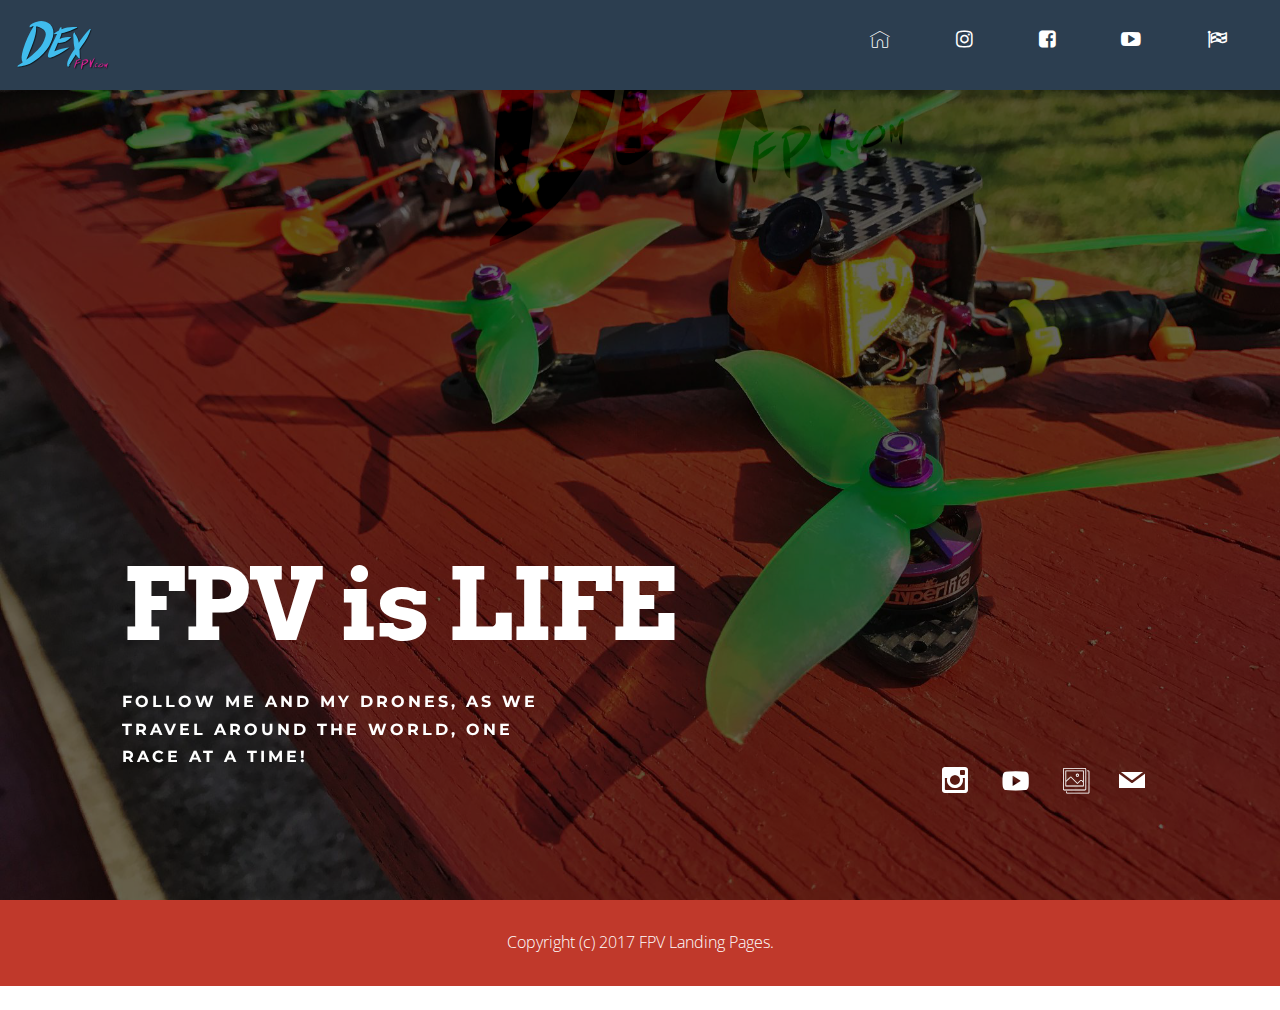
==== index.html @ 7c47630d "insta2" ====
<!DOCTYPE html>
<html>
<head>
  <!-- Site made with Mobirise Website Builder v3.12.1, https://mobirise.com -->
  <meta charset="UTF-8">
  <meta http-equiv="X-UA-Compatible" content="IE=edge">
  <meta name="generator" content="Mobirise v3.12.1, mobirise.com">
  <meta name="viewport" content="width=device-width, initial-scale=1">
  <link rel="shortcut icon" href="assets/images/untitled.svg" type="image/x-icon">
  <meta name="description" content="- - dexFPV AKA Andres Espinoza. Team pilot for CapitolQuads - -

Powered & created by fpvlandingpages.com">
  <title>dexFPV.com</title>
  <link rel="stylesheet" href="https://fonts.googleapis.com/css?family=Arvo:400,400i,700,700i">
  <link rel="stylesheet" href="https://fonts.googleapis.com/css?family=Montserrat:400,700">
  <link rel="stylesheet" href="https://fonts.googleapis.com/css?family=Open+Sans:400,400i,700,700i">
  <link rel="stylesheet" href="assets/et-line-font-plugin/style.css">
  <link rel="stylesheet" href="assets/bootstrap-material-design-font/css/material.css">
  <link rel="stylesheet" href="assets/web/assets/mobirise-icons/mobirise-icons.css">
  <link rel="stylesheet" href="assets/font-awesome/css/font-awesome.min.css">
  <link rel="stylesheet" href="assets/tether/tether.min.css">
  <link rel="stylesheet" href="assets/bootstrap/css/bootstrap.min.css">
  <link rel="stylesheet" href="assets/socicon/css/socicon.min.css">
  <link rel="stylesheet" href="assets/colorm-icons/style.css">
  <link rel="stylesheet" href="assets/animate.css/animate.min.css">
  <link rel="stylesheet" href="assets/dropdown/css/style.css">
  <link rel="stylesheet" href="assets/theme/css/style.css">
  <link rel="stylesheet" href="assets/mobirise/css/mbr-additional.css" type="text/css">
  
  
  <link rel="stylesheet" type="text/css" href="http://www.fpvlandingpages.com/assets/css/libs/fpvLandingPages.css">
</head>
<body>
<section class="menu1" id="menu-2">

    <nav class="navbar navbar-dropdown navbar-fixed-top">
        <div class="container-fluid">

            <div class="mbr-table">
                <div class="mbr-table-cell">

                    <div class="navbar-brand">
                        <a href="index.html" class="navbar-logo"><img src="assets/images/untitled.svg" alt="dexFPV" title="DEX FPV"></a>
                        
                    </div>

                </div>
                <div class="mbr-table-cell">

                    <button class="navbar-toggler pull-xs-right hidden-md-up" type="button" data-toggle="collapse" data-target="#exCollapsingNavbar">
                        <span class="hamburger-icon"></span>
                    </button>

                    <ul class="nav-dropdown collapse pull-xs-right nav navbar-nav navbar-toggleable-sm" id="exCollapsingNavbar"><li class="nav-item dropdown open"><a class="nav-link link" href="index.html"><span class="mbri-home mbr-iconfont mbr-iconfont-btn"></span></a></li><li class="nav-item"><a class="nav-link link" href="Instagram.html"><span class="fa fa-instagram mbr-iconfont mbr-iconfont-btn"></span></a></li><li class="nav-item"><a class="nav-link link" href="https://facebook.com/andrespinosa" target="_blank"><span class="fa fa-facebook-square mbr-iconfont mbr-iconfont-btn"></span></a></li><li class="nav-item"><a class="nav-link link" href="Youtube.html"><span class="fa fa-youtube-play mbr-iconfont mbr-iconfont-btn"></span></a></li><li class="nav-item"><a class="nav-link link" href="http://www.multigp.com/user/view/DexFPV" target="_blank"><span class="fa fa-flag-checkered mbr-iconfont mbr-iconfont-btn"></span></a></li></ul>
                    <button hidden="" class="navbar-toggler navbar-close" type="button" data-toggle="collapse" data-target="#exCollapsingNavbar">
                        <span class="close-icon"></span>
                    </button>

                </div>
            </div>

        </div>
    </nav>

</section>

<div id="header2-0" custom-code="true" class="mbr-after-navbar"><section class="mbr-section mbr-section-hero mbr-section-full header2 mbr-parallax-background mbr-section-with-arrow" style="background-image: url(assets/images/background.jpg);">

    <div class="mbr-overlay" style="opacity: 0.6; background-color: rgb(0, 0, 0);"></div>

    <div class="mbr-table-cell mbr-table-cell-vertical-bottom">

        <div class="container-fluid">
            <div class="row">
                <div class="col-xs-12 col-lg-10 col-lg-offset-1 text-xs-left">

                    <h1 class="mbr-section-title display-1 mbr-editable-content">FPV is LIFE</h1>

                    <div class="container-fluid padding-bottom-100">
                        <div class="row position-relative">
                            <div class="col-xs-12 col-md-5 padding-left-0 padding-right-0">   

                                <p class="mbr-section-subtitle display-3 margin-bottom-0 margin-top-0 mbr-editable-content">Follow me and my drones, as we travel around the world, one race at a time!</p>

                            </div>

                            <div class="col-xs-12 col-md-5 col-md-offset-2 text-xs-center text-md-right padding-left-0 padding-right-0 buttons-wrap">

        
                                <div class="mbr-section-btn" style="text-align: right;"><a class="btn btn-icon mbr-editable-button" href="Instagram.html"><span class="socicon socicon-instagram mbr-iconfont mbr-iconfont-btn" style="color: rgb(255, 255, 255);"></span></a>  <a class="btn btn-icon mbr-editable-button" href="Youtube.html"><span class="fa fa-youtube-play mbr-iconfont mbr-iconfont-btn" style="color: rgb(255, 255, 255);"></span></a> <a class="btn btn-icon mbr-editable-button" href="picture.html"><span class="etl-icon icon-pictures mbr-iconfont mbr-iconfont-btn" style="color: rgb(255, 255, 255);"></span></a><a class="btn btn-icon mbr-editable-button" href="mailto:andres@dexfpv.com"><span class="socicon socicon-mail mbr-iconfont mbr-iconfont-btn" style="color: rgb(255, 255, 255);"></span></a></div>

                            </div>
                        </div>
                    </div>

                </div>
            </div>
        </div>
    </div>
</section></div>

<footer class="mbr-small-footer mbr-section mbr-section-nopadding" id="footer2-8" style="background-color: rgb(192, 57, 43); padding-top: 1.75rem; padding-bottom: 1.75rem;">
    
    <div class="container">
        <p class="text-xs-center lead">Copyright (c) 2017 FPV Landing Pages.</p>
    </div>
</footer>


  <script src="assets/web/assets/jquery/jquery.min.js"></script>
  <script src="assets/tether/tether.min.js"></script>
  <script src="assets/bootstrap/js/bootstrap.min.js"></script>
  <script src="assets/smooth-scroll/SmoothScroll.js"></script>
  <script src="assets/viewportChecker/jquery.viewportchecker.js"></script>
  <script src="assets/dropdown/js/script.min.js"></script>
  <script src="assets/touchSwipe/jquery.touchSwipe.min.js"></script>
  <script src="assets/jarallax/jarallax.js"></script>
  <script src="assets/theme/js/script.js"></script>
  
  	<a href="http://fpvlandingpages.com" class="logo" target="_blank">
	 <img class="logo" src="http://www.fpvlandingpages.com/assets/images/logo-white.svg" alt=""> 
	</a>
  <input name="animation" type="hidden">
  </body>
</html>
---- assets/et-line-font-plugin/style.css ----
@font-face {
	font-family: 'et-line';
	src:url('fonts/et-line.eot');
	src:url('fonts/et-line.eot?#iefix') format('embedded-opentype'),
		url('fonts/et-line.woff') format('woff'),
		url('fonts/et-line.ttf') format('truetype'),
		url('fonts/et-line.svg#et-line') format('svg');
	font-weight: normal;
	font-style: normal;
}

/* Use the following CSS code if you want to use data attributes for inserting your icons */
.etl-icon, [data-icon]:before {
	font-family: 'et-line';
	content: attr(data-icon);
	speak: none;
	font-weight: normal;
	font-variant: normal;
	text-transform: none;
	line-height: 1;
	-webkit-font-smoothing: antialiased;
	-moz-osx-font-smoothing: grayscale;
	display:inline-block;
}

/* Use the following CSS code if you want to have a class per icon */
/*
Instead of a list of all class selectors,
you can use the generic selector below, but it's slower:
[class*="icon-"] {
*/
.icon-mobile, .icon-laptop, .icon-desktop, .icon-tablet, .icon-phone, .icon-document, .icon-documents, .icon-search, .icon-clipboard, .icon-newspaper, .icon-notebook, .icon-book-open, .icon-browser, .icon-calendar, .icon-presentation, .icon-picture, .icon-pictures, .icon-video, .icon-camera, .icon-printer, .icon-toolbox, .icon-briefcase, .icon-wallet, .icon-gift, .icon-bargraph, .icon-grid, .icon-expand, .icon-focus, .icon-edit, .icon-adjustments, .icon-ribbon, .icon-hourglass, .icon-lock, .icon-megaphone, .icon-shield, .icon-trophy, .icon-flag, .icon-map, .icon-puzzle, .icon-basket, .icon-envelope, .icon-streetsign, .icon-telescope, .icon-gears, .icon-key, .icon-paperclip, .icon-attachment, .icon-pricetags, .icon-lightbulb, .icon-layers, .icon-pencil, .icon-tools, .icon-tools-2, .icon-scissors, .icon-paintbrush, .icon-magnifying-glass, .icon-circle-compass, .icon-linegraph, .icon-mic, .icon-strategy, .icon-beaker, .icon-caution, .icon-recycle, .icon-anchor, .icon-profile-male, .icon-profile-female, .icon-bike, .icon-wine, .icon-hotairballoon, .icon-globe, .icon-genius, .icon-map-pin, .icon-dial, .icon-chat, .icon-heart, .icon-cloud, .icon-upload, .icon-download, .icon-target, .icon-hazardous, .icon-piechart, .icon-speedometer, .icon-global, .icon-compass, .icon-lifesaver, .icon-clock, .icon-aperture, .icon-quote, .icon-scope, .icon-alarmclock, .icon-refresh, .icon-happy, .icon-sad, .icon-facebook, .icon-twitter, .icon-googleplus, .icon-rss, .icon-tumblr, .icon-linkedin, .icon-dribbble {
	font-family: 'et-line';
	speak: none;
	font-style: normal;
	font-weight: normal;
	font-variant: normal;
	text-transform: none;
	line-height: 1;
	-webkit-font-smoothing: antialiased;
	-moz-osx-font-smoothing: grayscale;
	display:inline-block;
}
.icon-mobile:before {
	content: "\e000";
}
.icon-laptop:before {
	content: "\e001";
}
.icon-desktop:before {
	content: "\e002";
}
.icon-tablet:before {
	content: "\e003";
}
.icon-phone:before {
	content: "\e004";
}
.icon-document:before {
	content: "\e005";
}
.icon-documents:before {
	content: "\e006";
}
.icon-search:before {
	content: "\e007";
}
.icon-clipboard:before {
	content: "\e008";
}
.icon-newspaper:before {
	content: "\e009";
}
.icon-notebook:before {
	content: "\e00a";
}
.icon-book-open:before {
	content: "\e00b";
}
.icon-browser:before {
	content: "\e00c";
}
.icon-calendar:before {
	content: "\e00d";
}
.icon-presentation:before {
	content: "\e00e";
}
.icon-picture:before {
	content: "\e00f";
}
.icon-pictures:before {
	content: "\e010";
}
.icon-video:before {
	content: "\e011";
}
.icon-camera:before {
	content: "\e012";
}
.icon-printer:before {
	content: "\e013";
}
.icon-toolbox:before {
	content: "\e014";
}
.icon-briefcase:before {
	content: "\e015";
}
.icon-wallet:before {
	content: "\e016";
}
.icon-gift:before {
	content: "\e017";
}
.icon-bargraph:before {
	content: "\e018";
}
.icon-grid:before {
	content: "\e019";
}
.icon-expand:before {
	content: "\e01a";
}
.icon-focus:before {
	content: "\e01b";
}
.icon-edit:before {
	content: "\e01c";
}
.icon-adjustments:before {
	content: "\e01d";
}
.icon-ribbon:before {
	content: "\e01e";
}
.icon-hourglass:before {
	content: "\e01f";
}
.icon-lock:before {
	content: "\e020";
}
.icon-megaphone:before {
	content: "\e021";
}
.icon-shield:before {
	content: "\e022";
}
.icon-trophy:before {
	content: "\e023";
}
.icon-flag:before {
	content: "\e024";
}
.icon-map:before {
	content: "\e025";
}
.icon-puzzle:before {
	content: "\e026";
}
.icon-basket:before {
	content: "\e027";
}
.icon-envelope:before {
	content: "\e028";
}
.icon-streetsign:before {
	content: "\e029";
}
.icon-telescope:before {
	content: "\e02a";
}
.icon-gears:before {
	content: "\e02b";
}
.icon-key:before {
	content: "\e02c";
}
.icon-paperclip:before {
	content: "\e02d";
}
.icon-attachment:before {
	content: "\e02e";
}
.icon-pricetags:before {
	content: "\e02f";
}
.icon-lightbulb:before {
	content: "\e030";
}
.icon-layers:before {
	content: "\e031";
}
.icon-pencil:before {
	content: "\e032";
}
.icon-tools:before {
	content: "\e033";
}
.icon-tools-2:before {
	content: "\e034";
}
.icon-scissors:before {
	content: "\e035";
}
.icon-paintbrush:before {
	content: "\e036";
}
.icon-magnifying-glass:before {
	content: "\e037";
}
.icon-circle-compass:before {
	content: "\e038";
}
.icon-linegraph:before {
	content: "\e039";
}
.icon-mic:before {
	content: "\e03a";
}
.icon-strategy:before {
	content: "\e03b";
}
.icon-beaker:before {
	content: "\e03c";
}
.icon-caution:before {
	content: "\e03d";
}
.icon-recycle:before {
	content: "\e03e";
}
.icon-anchor:before {
	content: "\e03f";
}
.icon-profile-male:before {
	content: "\e040";
}
.icon-profile-female:before {
	content: "\e041";
}
.icon-bike:before {
	content: "\e042";
}
.icon-wine:before {
	content: "\e043";
}
.icon-hotairballoon:before {
	content: "\e044";
}
.icon-globe:before {
	content: "\e045";
}
.icon-genius:before {
	content: "\e046";
}
.icon-map-pin:before {
	content: "\e047";
}
.icon-dial:before {
	content: "\e048";
}
.icon-chat:before {
	content: "\e049";
}
.icon-heart:before {
	content: "\e04a";
}
.icon-cloud:before {
	content: "\e04b";
}
.icon-upload:before {
	content: "\e04c";
}
.icon-download:before {
	content: "\e04d";
}
.icon-target:before {
	content: "\e04e";
}
.icon-hazardous:before {
	content: "\e04f";
}
.icon-piechart:before {
	content: "\e050";
}
.icon-speedometer:before {
	content: "\e051";
}
.icon-global:before {
	content: "\e052";
}
.icon-compass:before {
	content: "\e053";
}
.icon-lifesaver:before {
	content: "\e054";
}
.icon-clock:before {
	content: "\e055";
}
.icon-aperture:before {
	content: "\e056";
}
.icon-quote:before {
	content: "\e057";
}
.icon-scope:before {
	content: "\e058";
}
.icon-alarmclock:before {
	content: "\e059";
}
.icon-refresh:before {
	content: "\e05a";
}
.icon-happy:before {
	content: "\e05b";
}
.icon-sad:before {
	content: "\e05c";
}
.icon-facebook:before {
	content: "\e05d";
}
.icon-twitter:before {
	content: "\e05e";
}
.icon-googleplus:before {
	content: "\e05f";
}
.icon-rss:before {
	content: "\e060";
}
.icon-tumblr:before {
	content: "\e061";
}
.icon-linkedin:before {
	content: "\e062";
}
.icon-dribbble:before {
	content: "\e063";
}
---- assets/bootstrap-material-design-font/css/material.css ----
@font-face {
  font-family: 'Material-Design-Icons';
  src: url('../fonts/Material-Design-Icons.eot?3ocs8m');
  src: url('../fonts/Material-Design-Icons.eot?#iefix3ocs8m') format('embedded-opentype'), url('../fonts/Material-Design-Icons.woff?3ocs8m') format('woff'), url('../fonts/Material-Design-Icons.ttf?3ocs8m') format('truetype'), url('../fonts/Material-Design-Icons.svg?3ocs8m#Material-Design-Icons') format('svg');
  font-weight: normal;
  font-style: normal;
}
[class^="mdi-"],
[class*="mdi-"] {
  speak: none;
  display: inline-block;
  font-style: normal;
  font-variant:normal;
  font-weight:normal;
  /*font-size:24px;*/
  line-height:1;
  font-family:'Material-Design-Icons' !important;
  text-rendering: auto;
  
  -webkit-font-smoothing: antialiased;
  -moz-osx-font-smoothing: grayscale;
  -webkit-transform: translate(0, 0);
      -ms-transform: translate(0, 0);
          transform: translate(0, 0);
}
[class^="mdi-"]:before,
[class*="mdi-"]:before {
  display: inline-block;
  speak: none;
  text-decoration: inherit;
}
[class^="mdi-"].pull-left,
[class*="mdi-"].pull-left {
  margin-right: .3em;
}
[class^="mdi-"].pull-right,
[class*="mdi-"].pull-right {
  margin-left: .3em;
}
[class^="mdi-"].mdi-lg:before,
[class*="mdi-"].mdi-lg:before,
[class^="mdi-"].mdi-lg:after,
[class*="mdi-"].mdi-lg:after {
  font-size: 1.33333333em;
  line-height: 0.75em;
  vertical-align: -15%;
}
[class^="mdi-"].mdi-2x:before,
[class*="mdi-"].mdi-2x:before,
[class^="mdi-"].mdi-2x:after,
[class*="mdi-"].mdi-2x:after {
  font-size: 2em;
}
[class^="mdi-"].mdi-3x:before,
[class*="mdi-"].mdi-3x:before,
[class^="mdi-"].mdi-3x:after,
[class*="mdi-"].mdi-3x:after {
  font-size: 3em;
}
[class^="mdi-"].mdi-4x:before,
[class*="mdi-"].mdi-4x:before,
[class^="mdi-"].mdi-4x:after,
[class*="mdi-"].mdi-4x:after {
  font-size: 4em;
}
[class^="mdi-"].mdi-5x:before,
[class*="mdi-"].mdi-5x:before,
[class^="mdi-"].mdi-5x:after,
[class*="mdi-"].mdi-5x:after {
  font-size: 5em;
}
[class^="mdi-device-signal-cellular-"]:after,
[class^="mdi-device-battery-"]:after,
[class^="mdi-device-battery-charging-"]:after,
[class^="mdi-device-signal-cellular-connected-no-internet-"]:after,
[class^="mdi-device-signal-wifi-"]:after,
[class^="mdi-device-signal-wifi-statusbar-not-connected"]:after,
.mdi-device-network-wifi:after {
  opacity: .3;
  position: absolute;
  left: 0;
  top: 0;
  z-index: 1;
  display: inline-block;
  speak: none;
  text-decoration: inherit;
}
[class^="mdi-device-signal-cellular-"]:after {
  content: "\e758";
}
[class^="mdi-device-battery-"]:after {
  content: "\e735";
}
[class^="mdi-device-battery-charging-"]:after {
  content: "\e733";
}
[class^="mdi-device-signal-cellular-connected-no-internet-"]:after {
  content: "\e75d";
}
[class^="mdi-device-signal-wifi-"]:after,
.mdi-device-network-wifi:after {
  content: "\e765";
}
[class^="mdi-device-signal-wifi-statusbasr-not-connected"]:after {
  content: "\e8f7";
}
.mdi-device-signal-cellular-off:after,
.mdi-device-signal-cellular-null:after,
.mdi-device-signal-cellular-no-sim:after,
.mdi-device-signal-wifi-off:after,
.mdi-device-signal-wifi-4-bar:after,
.mdi-device-signal-cellular-4-bar:after,
.mdi-device-battery-alert:after,
.mdi-device-signal-cellular-connected-no-internet-4-bar:after,
.mdi-device-battery-std:after,
.mdi-device-battery-full .mdi-device-battery-unknown:after {
  content: "";
}
.mdi-fw {
  width: 1.28571429em;
  text-align: center;
}
.mdi-ul {
  padding-left: 0;
  margin-left: 2.14285714em;
  list-style-type: none;
}
.mdi-ul > li {
  position: relative;
}
.mdi-li {
  position: absolute;
  left: -2.14285714em;
  width: 2.14285714em;
  top: 0.14285714em;
  text-align: center;
}
.mdi-li.mdi-lg {
  left: -1.85714286em;
}
.mdi-border {
  padding: .2em .25em .15em;
  border: solid 0.08em #eeeeee;
  border-radius: .1em;
}
.mdi-spin {
  -webkit-animation: mdi-spin 2s infinite linear;
  animation: mdi-spin 2s infinite linear;
  -webkit-transform-origin: 50% 50%;
  -ms-transform-origin: 50% 50%;
      transform-origin: 50% 50%;
}
.mdi-pulse {
  -webkit-animation: mdi-spin 1s steps(8) infinite;
  animation: mdi-spin 1s steps(8) infinite;
  -webkit-transform-origin: 50% 50%;
  -ms-transform-origin: 50% 50%;
      transform-origin: 50% 50%;
}
@-webkit-keyframes mdi-spin {
  0% {
    -webkit-transform: rotate(0deg);
    transform: rotate(0deg);
  }
  100% {
    -webkit-transform: rotate(359deg);
    transform: rotate(359deg);
  }
}
@keyframes mdi-spin {
  0% {
    -webkit-transform: rotate(0deg);
    transform: rotate(0deg);
  }
  100% {
    -webkit-transform: rotate(359deg);
    transform: rotate(359deg);
  }
}
.mdi-rotate-90 {
  filter: progid:DXImageTransform.Microsoft.BasicImage(rotation=1);
  -webkit-transform: rotate(90deg);
  -ms-transform: rotate(90deg);
  transform: rotate(90deg);
}
.mdi-rotate-180 {
  filter: progid:DXImageTransform.Microsoft.BasicImage(rotation=2);
  -webkit-transform: rotate(180deg);
  -ms-transform: rotate(180deg);
  transform: rotate(180deg);
}
.mdi-rotate-270 {
  filter: progid:DXImageTransform.Microsoft.BasicImage(rotation=3);
  -webkit-transform: rotate(270deg);
  -ms-transform: rotate(270deg);
  transform: rotate(270deg);
}
.mdi-flip-horizontal {
  filter: progid:DXImageTransform.Microsoft.BasicImage(rotation=0, mirror=1);
  -webkit-transform: scale(-1, 1);
  -ms-transform: scale(-1, 1);
  transform: scale(-1, 1);
}
.mdi-flip-vertical {
  filter: progid:DXImageTransform.Microsoft.BasicImage(rotation=2, mirror=1);
  -webkit-transform: scale(1, -1);
  -ms-transform: scale(1, -1);
  transform: scale(1, -1);
}
:root .mdi-rotate-90,
:root .mdi-rotate-180,
:root .mdi-rotate-270,
:root .mdi-flip-horizontal,
:root .mdi-flip-vertical {
  -webkit-filter: none;
          filter: none;
}
.mdi-stack {
  position: relative;
  display: inline-block;
  width: 2em;
  height: 2em;
  line-height: 2em;
  vertical-align: middle;
}
.mdi-stack-1x,
.mdi-stack-2x {
  position: absolute;
  left: 0;
  width: 100%;
  text-align: center;
}
.mdi-stack-1x {
  line-height: inherit;
}
.mdi-stack-2x {
  font-size: 2em;
}
.mdi-inverse {
  color: #ffffff;
}
/* Start Icons */
.mdi-action-3d-rotation:before {
  content: "\e600";
}
.mdi-action-accessibility:before {
  content: "\e601";
}
.mdi-action-account-balance-wallet:before {
  content: "\e602";
}
.mdi-action-account-balance:before {
  content: "\e603";
}
.mdi-action-account-box:before {
  content: "\e604";
}
.mdi-action-account-child:before {
  content: "\e605";
}
.mdi-action-account-circle:before {
  content: "\e606";
}
.mdi-action-add-shopping-cart:before {
  content: "\e607";
}
.mdi-action-alarm-add:before {
  content: "\e608";
}
.mdi-action-alarm-off:before {
  content: "\e609";
}
.mdi-action-alarm-on:before {
  content: "\e60a";
}
.mdi-action-alarm:before {
  content: "\e60b";
}
.mdi-action-android:before {
  content: "\e60c";
}
.mdi-action-announcement:before {
  content: "\e60d";
}
.mdi-action-aspect-ratio:before {
  content: "\e60e";
}
.mdi-action-assessment:before {
  content: "\e60f";
}
.mdi-action-assignment-ind:before {
  content: "\e610";
}
.mdi-action-assignment-late:before {
  content: "\e611";
}
.mdi-action-assignment-return:before {
  content: "\e612";
}
.mdi-action-assignment-returned:before {
  content: "\e613";
}
.mdi-action-assignment-turned-in:before {
  content: "\e614";
}
.mdi-action-assignment:before {
  content: "\e615";
}
.mdi-action-autorenew:before {
  content: "\e616";
}
.mdi-action-backup:before {
  content: "\e617";
}
.mdi-action-book:before {
  content: "\e618";
}
.mdi-action-bookmark-outline:before {
  content: "\e619";
}
.mdi-action-bookmark:before {
  content: "\e61a";
}
.mdi-action-bug-report:before {
  content: "\e61b";
}
.mdi-action-cached:before {
  content: "\e61c";
}
.mdi-action-check-circle:before {
  content: "\e61d";
}
.mdi-action-class:before {
  content: "\e61e";
}
.mdi-action-credit-card:before {
  content: "\e61f";
}
.mdi-action-dashboard:before {
  content: "\e620";
}
.mdi-action-delete:before {
  content: "\e621";
}
.mdi-action-description:before {
  content: "\e622";
}
.mdi-action-dns:before {
  content: "\e623";
}
.mdi-action-done-all:before {
  content: "\e624";
}
.mdi-action-done:before {
  content: "\e625";
}
.mdi-action-event:before {
  content: "\e626";
}
.mdi-action-exit-to-app:before {
  content: "\e627";
}
.mdi-action-explore:before {
  content: "\e628";
}
.mdi-action-extension:before {
  content: "\e629";
}
.mdi-action-face-unlock:before {
  content: "\e62a";
}
.mdi-action-favorite-outline:before {
  content: "\e62b";
}
.mdi-action-favorite:before {
  content: "\e62c";
}
.mdi-action-find-in-page:before {
  content: "\e62d";
}
.mdi-action-find-replace:before {
  content: "\e62e";
}
.mdi-action-flip-to-back:before {
  content: "\e62f";
}
.mdi-action-flip-to-front:before {
  content: "\e630";
}
.mdi-action-get-app:before {
  content: "\e631";
}
.mdi-action-grade:before {
  content: "\e632";
}
.mdi-action-group-work:before {
  content: "\e633";
}
.mdi-action-help:before {
  content: "\e634";
}
.mdi-action-highlight-remove:before {
  content: "\e635";
}
.mdi-action-history:before {
  content: "\e636";
}
.mdi-action-home:before {
  content: "\e637";
}
.mdi-action-https:before {
  content: "\e638";
}
.mdi-action-info-outline:before {
  content: "\e639";
}
.mdi-action-info:before {
  content: "\e63a";
}
.mdi-action-input:before {
  content: "\e63b";
}
.mdi-action-invert-colors:before {
  content: "\e63c";
}
.mdi-action-label-outline:before {
  content: "\e63d";
}
.mdi-action-label:before {
  content: "\e63e";
}
.mdi-action-language:before {
  content: "\e63f";
}
.mdi-action-launch:before {
  content: "\e640";
}
.mdi-action-list:before {
  content: "\e641";
}
.mdi-action-lock-open:before {
  content: "\e642";
}
.mdi-action-lock-outline:before {
  content: "\e643";
}
.mdi-action-lock:before {
  content: "\e644";
}
.mdi-action-loyalty:before {
  content: "\e645";
}
.mdi-action-markunread-mailbox:before {
  content: "\e646";
}
.mdi-action-note-add:before {
  content: "\e647";
}
.mdi-action-open-in-browser:before {
  content: "\e648";
}
.mdi-action-open-in-new:before {
  content: "\e649";
}
.mdi-action-open-with:before {
  content: "\e64a";
}
.mdi-action-pageview:before {
  content: "\e64b";
}
.mdi-action-payment:before {
  content: "\e64c";
}
.mdi-action-perm-camera-mic:before {
  content: "\e64d";
}
.mdi-action-perm-contact-cal:before {
  content: "\e64e";
}
.mdi-action-perm-data-setting:before {
  content: "\e64f";
}
.mdi-action-perm-device-info:before {
  content: "\e650";
}
.mdi-action-perm-identity:before {
  content: "\e651";
}
.mdi-action-perm-media:before {
  content: "\e652";
}
.mdi-action-perm-phone-msg:before {
  content: "\e653";
}
.mdi-action-perm-scan-wifi:before {
  content: "\e654";
}
.mdi-action-picture-in-picture:before {
  content: "\e655";
}
.mdi-action-polymer:before {
  content: "\e656";
}
.mdi-action-print:before {
  content: "\e657";
}
.mdi-action-query-builder:before {
  content: "\e658";
}
.mdi-action-question-answer:before {
  content: "\e659";
}
.mdi-action-receipt:before {
  content: "\e65a";
}
.mdi-action-redeem:before {
  content: "\e65b";
}
.mdi-action-reorder:before {
  content: "\e65c";
}
.mdi-action-report-problem:before {
  content: "\e65d";
}
.mdi-action-restore:before {
  content: "\e65e";
}
.mdi-action-room:before {
  content: "\e65f";
}
.mdi-action-schedule:before {
  content: "\e660";
}
.mdi-action-search:before {
  content: "\e661";
}
.mdi-action-settings-applications:before {
  content: "\e662";
}
.mdi-action-settings-backup-restore:before {
  content: "\e663";
}
.mdi-action-settings-bluetooth:before {
  content: "\e664";
}
.mdi-action-settings-cell:before {
  content: "\e665";
}
.mdi-action-settings-display:before {
  content: "\e666";
}
.mdi-action-settings-ethernet:before {
  content: "\e667";
}
.mdi-action-settings-input-antenna:before {
  content: "\e668";
}
.mdi-action-settings-input-component:before {
  content: "\e669";
}
.mdi-action-settings-input-composite:before {
  content: "\e66a";
}
.mdi-action-settings-input-hdmi:before {
  content: "\e66b";
}
.mdi-action-settings-input-svideo:before {
  content: "\e66c";
}
.mdi-action-settings-overscan:before {
  content: "\e66d";
}
.mdi-action-settings-phone:before {
  content: "\e66e";
}
.mdi-action-settings-power:before {
  content: "\e66f";
}
.mdi-action-settings-remote:before {
  content: "\e670";
}
.mdi-action-settings-voice:before {
  content: "\e671";
}
.mdi-action-settings:before {
  content: "\e672";
}
.mdi-action-shop-two:before {
  content: "\e673";
}
.mdi-action-shop:before {
  content: "\e674";
}
.mdi-action-shopping-basket:before {
  content: "\e675";
}
.mdi-action-shopping-cart:before {
  content: "\e676";
}
.mdi-action-speaker-notes:before {
  content: "\e677";
}
.mdi-action-spellcheck:before {
  content: "\e678";
}
.mdi-action-star-rate:before {
  content: "\e679";
}
.mdi-action-stars:before {
  content: "\e67a";
}
.mdi-action-store:before {
  content: "\e67b";
}
.mdi-action-subject:before {
  content: "\e67c";
}
.mdi-action-supervisor-account:before {
  content: "\e67d";
}
.mdi-action-swap-horiz:before {
  content: "\e67e";
}
.mdi-action-swap-vert-circle:before {
  content: "\e67f";
}
.mdi-action-swap-vert:before {
  content: "\e680";
}
.mdi-action-system-update-tv:before {
  content: "\e681";
}
.mdi-action-tab-unselected:before {
  content: "\e682";
}
.mdi-action-tab:before {
  content: "\e683";
}
.mdi-action-theaters:before {
  content: "\e684";
}
.mdi-action-thumb-down:before {
  content: "\e685";
}
.mdi-action-thumb-up:before {
  content: "\e686";
}
.mdi-action-thumbs-up-down:before {
  content: "\e687";
}
.mdi-action-toc:before {
  content: "\e688";
}
.mdi-action-today:before {
  content: "\e689";
}
.mdi-action-track-changes:before {
  content: "\e68a";
}
.mdi-action-translate:before {
  content: "\e68b";
}
.mdi-action-trending-down:before {
  content: "\e68c";
}
.mdi-action-trending-neutral:before {
  content: "\e68d";
}
.mdi-action-trending-up:before {
  content: "\e68e";
}
.mdi-action-turned-in-not:before {
  content: "\e68f";
}
.mdi-action-turned-in:before {
  content: "\e690";
}
.mdi-action-verified-user:before {
  content: "\e691";
}
.mdi-action-view-agenda:before {
  content: "\e692";
}
.mdi-action-view-array:before {
  content: "\e693";
}
.mdi-action-view-carousel:before {
  content: "\e694";
}
.mdi-action-view-column:before {
  content: "\e695";
}
.mdi-action-view-day:before {
  content: "\e696";
}
.mdi-action-view-headline:before {
  content: "\e697";
}
.mdi-action-view-list:before {
  content: "\e698";
}
.mdi-action-view-module:before {
  content: "\e699";
}
.mdi-action-view-quilt:before {
  content: "\e69a";
}
.mdi-action-view-stream:before {
  content: "\e69b";
}
.mdi-action-view-week:before {
  content: "\e69c";
}
.mdi-action-visibility-off:before {
  content: "\e69d";
}
.mdi-action-visibility:before {
  content: "\e69e";
}
.mdi-action-wallet-giftcard:before {
  content: "\e69f";
}
.mdi-action-wallet-membership:before {
  content: "\e6a0";
}
.mdi-action-wallet-travel:before {
  content: "\e6a1";
}
.mdi-action-work:before {
  content: "\e6a2";
}
.mdi-alert-error:before {
  content: "\e6a3";
}
.mdi-alert-warning:before {
  content: "\e6a4";
}
.mdi-av-album:before {
  content: "\e6a5";
}
.mdi-av-closed-caption:before {
  content: "\e6a6";
}
.mdi-av-equalizer:before {
  content: "\e6a7";
}
.mdi-av-explicit:before {
  content: "\e6a8";
}
.mdi-av-fast-forward:before {
  content: "\e6a9";
}
.mdi-av-fast-rewind:before {
  content: "\e6aa";
}
.mdi-av-games:before {
  content: "\e6ab";
}
.mdi-av-hearing:before {
  content: "\e6ac";
}
.mdi-av-high-quality:before {
  content: "\e6ad";
}
.mdi-av-loop:before {
  content: "\e6ae";
}
.mdi-av-mic-none:before {
  content: "\e6af";
}
.mdi-av-mic-off:before {
  content: "\e6b0";
}
.mdi-av-mic:before {
  content: "\e6b1";
}
.mdi-av-movie:before {
  content: "\e6b2";
}
.mdi-av-my-library-add:before {
  content: "\e6b3";
}
.mdi-av-my-library-books:before {
  content: "\e6b4";
}
.mdi-av-my-library-music:before {
  content: "\e6b5";
}
.mdi-av-new-releases:before {
  content: "\e6b6";
}
.mdi-av-not-interested:before {
  content: "\e6b7";
}
.mdi-av-pause-circle-fill:before {
  content: "\e6b8";
}
.mdi-av-pause-circle-outline:before {
  content: "\e6b9";
}
.mdi-av-pause:before {
  content: "\e6ba";
}
.mdi-av-play-arrow:before {
  content: "\e6bb";
}
.mdi-av-play-circle-fill:before {
  content: "\e6bc";
}
.mdi-av-play-circle-outline:before {
  content: "\e6bd";
}
.mdi-av-play-shopping-bag:before {
  content: "\e6be";
}
.mdi-av-playlist-add:before {
  content: "\e6bf";
}
.mdi-av-queue-music:before {
  content: "\e6c0";
}
.mdi-av-queue:before {
  content: "\e6c1";
}
.mdi-av-radio:before {
  content: "\e6c2";
}
.mdi-av-recent-actors:before {
  content: "\e6c3";
}
.mdi-av-repeat-one:before {
  content: "\e6c4";
}
.mdi-av-repeat:before {
  content: "\e6c5";
}
.mdi-av-replay:before {
  content: "\e6c6";
}
.mdi-av-shuffle:before {
  content: "\e6c7";
}
.mdi-av-skip-next:before {
  content: "\e6c8";
}
.mdi-av-skip-previous:before {
  content: "\e6c9";
}
.mdi-av-snooze:before {
  content: "\e6ca";
}
.mdi-av-stop:before {
  content: "\e6cb";
}
.mdi-av-subtitles:before {
  content: "\e6cc";
}
.mdi-av-surround-sound:before {
  content: "\e6cd";
}
.mdi-av-timer:before {
  content: "\e6ce";
}
.mdi-av-video-collection:before {
  content: "\e6cf";
}
.mdi-av-videocam-off:before {
  content: "\e6d0";
}
.mdi-av-videocam:before {
  content: "\e6d1";
}
.mdi-av-volume-down:before {
  content: "\e6d2";
}
.mdi-av-volume-mute:before {
  content: "\e6d3";
}
.mdi-av-volume-off:before {
  content: "\e6d4";
}
.mdi-av-volume-up:before {
  content: "\e6d5";
}
.mdi-av-web:before {
  content: "\e6d6";
}
.mdi-communication-business:before {
  content: "\e6d7";
}
.mdi-communication-call-end:before {
  content: "\e6d8";
}
.mdi-communication-call-made:before {
  content: "\e6d9";
}
.mdi-communication-call-merge:before {
  content: "\e6da";
}
.mdi-communication-call-missed:before {
  content: "\e6db";
}
.mdi-communication-call-received:before {
  content: "\e6dc";
}
.mdi-communication-call-split:before {
  content: "\e6dd";
}
.mdi-communication-call:before {
  content: "\e6de";
}
.mdi-communication-chat:before {
  content: "\e6df";
}
.mdi-communication-clear-all:before {
  content: "\e6e0";
}
.mdi-communication-comment:before {
  content: "\e6e1";
}
.mdi-communication-contacts:before {
  content: "\e6e2";
}
.mdi-communication-dialer-sip:before {
  content: "\e6e3";
}
.mdi-communication-dialpad:before {
  content: "\e6e4";
}
.mdi-communication-dnd-on:before {
  content: "\e6e5";
}
.mdi-communication-email:before {
  content: "\e6e6";
}
.mdi-communication-forum:before {
  content: "\e6e7";
}
.mdi-communication-import-export:before {
  content: "\e6e8";
}
.mdi-communication-invert-colors-off:before {
  content: "\e6e9";
}
.mdi-communication-invert-colors-on:before {
  content: "\e6ea";
}
.mdi-communication-live-help:before {
  content: "\e6eb";
}
.mdi-communication-location-off:before {
  content: "\e6ec";
}
.mdi-communication-location-on:before {
  content: "\e6ed";
}
.mdi-communication-message:before {
  content: "\e6ee";
}
.mdi-communication-messenger:before {
  content: "\e6ef";
}
.mdi-communication-no-sim:before {
  content: "\e6f0";
}
.mdi-communication-phone:before {
  content: "\e6f1";
}
.mdi-communication-portable-wifi-off:before {
  content: "\e6f2";
}
.mdi-communication-quick-contacts-dialer:before {
  content: "\e6f3";
}
.mdi-communication-quick-contacts-mail:before {
  content: "\e6f4";
}
.mdi-communication-ring-volume:before {
  content: "\e6f5";
}
.mdi-communication-stay-current-landscape:before {
  content: "\e6f6";
}
.mdi-communication-stay-current-portrait:before {
  content: "\e6f7";
}
.mdi-communication-stay-primary-landscape:before {
  content: "\e6f8";
}
.mdi-communication-stay-primary-portrait:before {
  content: "\e6f9";
}
.mdi-communication-swap-calls:before {
  content: "\e6fa";
}
.mdi-communication-textsms:before {
  content: "\e6fb";
}
.mdi-communication-voicemail:before {
  content: "\e6fc";
}
.mdi-communication-vpn-key:before {
  content: "\e6fd";
}
.mdi-content-add-box:before {
  content: "\e6fe";
}
.mdi-content-add-circle-outline:before {
  content: "\e6ff";
}
.mdi-content-add-circle:before {
  content: "\e700";
}
.mdi-content-add:before {
  content: "\e701";
}
.mdi-content-archive:before {
  content: "\e702";
}
.mdi-content-backspace:before {
  content: "\e703";
}
.mdi-content-block:before {
  content: "\e704";
}
.mdi-content-clear:before {
  content: "\e705";
}
.mdi-content-content-copy:before {
  content: "\e706";
}
.mdi-content-content-cut:before {
  content: "\e707";
}
.mdi-content-content-paste:before {
  content: "\e708";
}
.mdi-content-create:before {
  content: "\e709";
}
.mdi-content-drafts:before {
  content: "\e70a";
}
.mdi-content-filter-list:before {
  content: "\e70b";
}
.mdi-content-flag:before {
  content: "\e70c";
}
.mdi-content-forward:before {
  content: "\e70d";
}
.mdi-content-gesture:before {
  content: "\e70e";
}
.mdi-content-inbox:before {
  content: "\e70f";
}
.mdi-content-link:before {
  content: "\e710";
}
.mdi-content-mail:before {
  content: "\e711";
}
.mdi-content-markunread:before {
  content: "\e712";
}
.mdi-content-redo:before {
  content: "\e713";
}
.mdi-content-remove-circle-outline:before {
  content: "\e714";
}
.mdi-content-remove-circle:before {
  content: "\e715";
}
.mdi-content-remove:before {
  content: "\e716";
}
.mdi-content-reply-all:before {
  content: "\e717";
}
.mdi-content-reply:before {
  content: "\e718";
}
.mdi-content-report:before {
  content: "\e719";
}
.mdi-content-save:before {
  content: "\e71a";
}
.mdi-content-select-all:before {
  content: "\e71b";
}
.mdi-content-send:before {
  content: "\e71c";
}
.mdi-content-sort:before {
  content: "\e71d";
}
.mdi-content-text-format:before {
  content: "\e71e";
}
.mdi-content-undo:before {
  content: "\e71f";
}
.mdi-editor-attach-file:before {
  content: "\e776";
}
.mdi-editor-attach-money:before {
  content: "\e777";
}
.mdi-editor-border-all:before {
  content: "\e778";
}
.mdi-editor-border-bottom:before {
  content: "\e779";
}
.mdi-editor-border-clear:before {
  content: "\e77a";
}
.mdi-editor-border-color:before {
  content: "\e77b";
}
.mdi-editor-border-horizontal:before {
  content: "\e77c";
}
.mdi-editor-border-inner:before {
  content: "\e77d";
}
.mdi-editor-border-left:before {
  content: "\e77e";
}
.mdi-editor-border-outer:before {
  content: "\e77f";
}
.mdi-editor-border-right:before {
  content: "\e780";
}
.mdi-editor-border-style:before {
  content: "\e781";
}
.mdi-editor-border-top:before {
  content: "\e782";
}
.mdi-editor-border-vertical:before {
  content: "\e783";
}
.mdi-editor-format-align-center:before {
  content: "\e784";
}
.mdi-editor-format-align-justify:before {
  content: "\e785";
}
.mdi-editor-format-align-left:before {
  content: "\e786";
}
.mdi-editor-format-align-right:before {
  content: "\e787";
}
.mdi-editor-format-bold:before {
  content: "\e788";
}
.mdi-editor-format-clear:before {
  content: "\e789";
}
.mdi-editor-format-color-fill:before {
  content: "\e78a";
}
.mdi-editor-format-color-reset:before {
  content: "\e78b";
}
.mdi-editor-format-color-text:before {
  content: "\e78c";
}
.mdi-editor-format-indent-decrease:before {
  content: "\e78d";
}
.mdi-editor-format-indent-increase:before {
  content: "\e78e";
}
.mdi-editor-format-italic:before {
  content: "\e78f";
}
.mdi-editor-format-line-spacing:before {
  content: "\e790";
}
.mdi-editor-format-list-bulleted:before {
  content: "\e791";
}
.mdi-editor-format-list-numbered:before {
  content: "\e792";
}
.mdi-editor-format-paint:before {
  content: "\e793";
}
.mdi-editor-format-quote:before {
  content: "\e794";
}
.mdi-editor-format-size:before {
  content: "\e795";
}
.mdi-editor-format-strikethrough:before {
  content: "\e796";
}
.mdi-editor-format-textdirection-l-to-r:before {
  content: "\e797";
}
.mdi-editor-format-textdirection-r-to-l:before {
  content: "\e798";
}
.mdi-editor-format-underline:before {
  content: "\e799";
}
.mdi-editor-functions:before {
  content: "\e79a";
}
.mdi-editor-insert-chart:before {
  content: "\e79b";
}
.mdi-editor-insert-comment:before {
  content: "\e79c";
}
.mdi-editor-insert-drive-file:before {
  content: "\e79d";
}
.mdi-editor-insert-emoticon:before {
  content: "\e79e";
}
.mdi-editor-insert-invitation:before {
  content: "\e79f";
}
.mdi-editor-insert-link:before {
  content: "\e7a0";
}
.mdi-editor-insert-photo:before {
  content: "\e7a1";
}
.mdi-editor-merge-type:before {
  content: "\e7a2";
}
.mdi-editor-mode-comment:before {
  content: "\e7a3";
}
.mdi-editor-mode-edit:before {
  content: "\e7a4";
}
.mdi-editor-publish:before {
  content: "\e7a5";
}
.mdi-editor-vertical-align-bottom:before {
  content: "\e7a6";
}
.mdi-editor-vertical-align-center:before {
  content: "\e7a7";
}
.mdi-editor-vertical-align-top:before {
  content: "\e7a8";
}
.mdi-editor-wrap-text:before {
  content: "\e7a9";
}
.mdi-file-attachment:before {
  content: "\e7aa";
}
.mdi-file-cloud-circle:before {
  content: "\e7ab";
}
.mdi-file-cloud-done:before {
  content: "\e7ac";
}
.mdi-file-cloud-download:before {
  content: "\e7ad";
}
.mdi-file-cloud-off:before {
  content: "\e7ae";
}
.mdi-file-cloud-queue:before {
  content: "\e7af";
}
.mdi-file-cloud-upload:before {
  content: "\e7b0";
}
.mdi-file-cloud:before {
  content: "\e7b1";
}
.mdi-file-file-download:before {
  content: "\e7b2";
}
.mdi-file-file-upload:before {
  content: "\e7b3";
}
.mdi-file-folder-open:before {
  content: "\e7b4";
}
.mdi-file-folder-shared:before {
  content: "\e7b5";
}
.mdi-file-folder:before {
  content: "\e7b6";
}
.mdi-device-access-alarm:before {
  content: "\e720";
}
.mdi-device-access-alarms:before {
  content: "\e721";
}
.mdi-device-access-time:before {
  content: "\e722";
}
.mdi-device-add-alarm:before {
  content: "\e723";
}
.mdi-device-airplanemode-off:before {
  content: "\e724";
}
.mdi-device-airplanemode-on:before {
  content: "\e725";
}
.mdi-device-battery-20:before {
  content: "\e726";
}
.mdi-device-battery-30:before {
  content: "\e727";
}
.mdi-device-battery-50:before {
  content: "\e728";
}
.mdi-device-battery-60:before {
  content: "\e729";
}
.mdi-device-battery-80:before {
  content: "\e72a";
}
.mdi-device-battery-90:before {
  content: "\e72b";
}
.mdi-device-battery-alert:before {
  content: "\e72c";
}
.mdi-device-battery-charging-20:before {
  content: "\e72d";
}
.mdi-device-battery-charging-30:before {
  content: "\e72e";
}
.mdi-device-battery-charging-50:before {
  content: "\e72f";
}
.mdi-device-battery-charging-60:before {
  content: "\e730";
}
.mdi-device-battery-charging-80:before {
  content: "\e731";
}
.mdi-device-battery-charging-90:before {
  content: "\e732";
}
.mdi-device-battery-charging-full:before {
  content: "\e733";
}
.mdi-device-battery-full:before {
  content: "\e734";
}
.mdi-device-battery-std:before {
  content: "\e735";
}
.mdi-device-battery-unknown:before {
  content: "\e736";
}
.mdi-device-bluetooth-connected:before {
  content: "\e737";
}
.mdi-device-bluetooth-disabled:before {
  content: "\e738";
}
.mdi-device-bluetooth-searching:before {
  content: "\e739";
}
.mdi-device-bluetooth:before {
  content: "\e73a";
}
.mdi-device-brightness-auto:before {
  content: "\e73b";
}
.mdi-device-brightness-high:before {
  content: "\e73c";
}
.mdi-device-brightness-low:before {
  content: "\e73d";
}
.mdi-device-brightness-medium:before {
  content: "\e73e";
}
.mdi-device-data-usage:before {
  content: "\e73f";
}
.mdi-device-developer-mode:before {
  content: "\e740";
}
.mdi-device-devices:before {
  content: "\e741";
}
.mdi-device-dvr:before {
  content: "\e742";
}
.mdi-device-gps-fixed:before {
  content: "\e743";
}
.mdi-device-gps-not-fixed:before {
  content: "\e744";
}
.mdi-device-gps-off:before {
  content: "\e745";
}
.mdi-device-location-disabled:before {
  content: "\e746";
}
.mdi-device-location-searching:before {
  content: "\e747";
}
.mdi-device-multitrack-audio:before {
  content: "\e748";
}
.mdi-device-network-cell:before {
  content: "\e749";
}
.mdi-device-network-wifi:before {
  content: "\e74a";
}
.mdi-device-nfc:before {
  content: "\e74b";
}
.mdi-device-now-wallpaper:before {
  content: "\e74c";
}
.mdi-device-now-widgets:before {
  content: "\e74d";
}
.mdi-device-screen-lock-landscape:before {
  content: "\e74e";
}
.mdi-device-screen-lock-portrait:before {
  content: "\e74f";
}
.mdi-device-screen-lock-rotation:before {
  content: "\e750";
}
.mdi-device-screen-rotation:before {
  content: "\e751";
}
.mdi-device-sd-storage:before {
  content: "\e752";
}
.mdi-device-settings-system-daydream:before {
  content: "\e753";
}
.mdi-device-signal-cellular-0-bar:before {
  content: "\e754";
}
.mdi-device-signal-cellular-1-bar:before {
  content: "\e755";
}
.mdi-device-signal-cellular-2-bar:before {
  content: "\e756";
}
.mdi-device-signal-cellular-3-bar:before {
  content: "\e757";
}
.mdi-device-signal-cellular-4-bar:before {
  content: "\e758";
}
.mdi-signal-wifi-statusbar-connected-no-internet-after:before {
  content: "\e8f6";
}
.mdi-device-signal-cellular-connected-no-internet-0-bar:before {
  content: "\e759";
}
.mdi-device-signal-cellular-connected-no-internet-1-bar:before {
  content: "\e75a";
}
.mdi-device-signal-cellular-connected-no-internet-2-bar:before {
  content: "\e75b";
}
.mdi-device-signal-cellular-connected-no-internet-3-bar:before {
  content: "\e75c";
}
.mdi-device-signal-cellular-connected-no-internet-4-bar:before {
  content: "\e75d";
}
.mdi-device-signal-cellular-no-sim:before {
  content: "\e75e";
}
.mdi-device-signal-cellular-null:before {
  content: "\e75f";
}
.mdi-device-signal-cellular-off:before {
  content: "\e760";
}
.mdi-device-signal-wifi-0-bar:before {
  content: "\e761";
}
.mdi-device-signal-wifi-1-bar:before {
  content: "\e762";
}
.mdi-device-signal-wifi-2-bar:before {
  content: "\e763";
}
.mdi-device-signal-wifi-3-bar:before {
  content: "\e764";
}
.mdi-device-signal-wifi-4-bar:before {
  content: "\e765";
}
.mdi-device-signal-wifi-off:before {
  content: "\e766";
}
.mdi-device-signal-wifi-statusbar-1-bar:before {
  content: "\e767";
}
.mdi-device-signal-wifi-statusbar-2-bar:before {
  content: "\e768";
}
.mdi-device-signal-wifi-statusbar-3-bar:before {
  content: "\e769";
}
.mdi-device-signal-wifi-statusbar-4-bar:before {
  content: "\e76a";
}
.mdi-device-signal-wifi-statusbar-connected-no-internet-:before {
  content: "\e76b";
}
.mdi-device-signal-wifi-statusbar-connected-no-internet:before {
  content: "\e76f";
}
.mdi-device-signal-wifi-statusbar-connected-no-internet-2:before {
  content: "\e76c";
}
.mdi-device-signal-wifi-statusbar-connected-no-internet-3:before {
  content: "\e76d";
}
.mdi-device-signal-wifi-statusbar-connected-no-internet-4:before {
  content: "\e76e";
}
.mdi-signal-wifi-statusbar-not-connected-after:before {
  content: "\e8f7";
}
.mdi-device-signal-wifi-statusbar-not-connected:before {
  content: "\e770";
}
.mdi-device-signal-wifi-statusbar-null:before {
  content: "\e771";
}
.mdi-device-storage:before {
  content: "\e772";
}
.mdi-device-usb:before {
  content: "\e773";
}
.mdi-device-wifi-lock:before {
  content: "\e774";
}
.mdi-device-wifi-tethering:before {
  content: "\e775";
}
.mdi-hardware-cast-connected:before {
  content: "\e7b7";
}
.mdi-hardware-cast:before {
  content: "\e7b8";
}
.mdi-hardware-computer:before {
  content: "\e7b9";
}
.mdi-hardware-desktop-mac:before {
  content: "\e7ba";
}
.mdi-hardware-desktop-windows:before {
  content: "\e7bb";
}
.mdi-hardware-dock:before {
  content: "\e7bc";
}
.mdi-hardware-gamepad:before {
  content: "\e7bd";
}
.mdi-hardware-headset-mic:before {
  content: "\e7be";
}
.mdi-hardware-headset:before {
  content: "\e7bf";
}
.mdi-hardware-keyboard-alt:before {
  content: "\e7c0";
}
.mdi-hardware-keyboard-arrow-down:before {
  content: "\e7c1";
}
.mdi-hardware-keyboard-arrow-left:before {
  content: "\e7c2";
}
.mdi-hardware-keyboard-arrow-right:before {
  content: "\e7c3";
}
.mdi-hardware-keyboard-arrow-up:before {
  content: "\e7c4";
}
.mdi-hardware-keyboard-backspace:before {
  content: "\e7c5";
}
.mdi-hardware-keyboard-capslock:before {
  content: "\e7c6";
}
.mdi-hardware-keyboard-control:before {
  content: "\e7c7";
}
.mdi-hardware-keyboard-hide:before {
  content: "\e7c8";
}
.mdi-hardware-keyboard-return:before {
  content: "\e7c9";
}
.mdi-hardware-keyboard-tab:before {
  content: "\e7ca";
}
.mdi-hardware-keyboard-voice:before {
  content: "\e7cb";
}
.mdi-hardware-keyboard:before {
  content: "\e7cc";
}
.mdi-hardware-laptop-chromebook:before {
  content: "\e7cd";
}
.mdi-hardware-laptop-mac:before {
  content: "\e7ce";
}
.mdi-hardware-laptop-windows:before {
  content: "\e7cf";
}
.mdi-hardware-laptop:before {
  content: "\e7d0";
}
.mdi-hardware-memory:before {
  content: "\e7d1";
}
.mdi-hardware-mouse:before {
  content: "\e7d2";
}
.mdi-hardware-phone-android:before {
  content: "\e7d3";
}
.mdi-hardware-phone-iphone:before {
  content: "\e7d4";
}
.mdi-hardware-phonelink-off:before {
  content: "\e7d5";
}
.mdi-hardware-phonelink:before {
  content: "\e7d6";
}
.mdi-hardware-security:before {
  content: "\e7d7";
}
.mdi-hardware-sim-card:before {
  content: "\e7d8";
}
.mdi-hardware-smartphone:before {
  content: "\e7d9";
}
.mdi-hardware-speaker:before {
  content: "\e7da";
}
.mdi-hardware-tablet-android:before {
  content: "\e7db";
}
.mdi-hardware-tablet-mac:before {
  content: "\e7dc";
}
.mdi-hardware-tablet:before {
  content: "\e7dd";
}
.mdi-hardware-tv:before {
  content: "\e7de";
}
.mdi-hardware-watch:before {
  content: "\e7df";
}
.mdi-image-add-to-photos:before {
  content: "\e7e0";
}
.mdi-image-adjust:before {
  content: "\e7e1";
}
.mdi-image-assistant-photo:before {
  content: "\e7e2";
}
.mdi-image-audiotrack:before {
  content: "\e7e3";
}
.mdi-image-blur-circular:before {
  content: "\e7e4";
}
.mdi-image-blur-linear:before {
  content: "\e7e5";
}
.mdi-image-blur-off:before {
  content: "\e7e6";
}
.mdi-image-blur-on:before {
  content: "\e7e7";
}
.mdi-image-brightness-1:before {
  content: "\e7e8";
}
.mdi-image-brightness-2:before {
  content: "\e7e9";
}
.mdi-image-brightness-3:before {
  content: "\e7ea";
}
.mdi-image-brightness-4:before {
  content: "\e7eb";
}
.mdi-image-brightness-5:before {
  content: "\e7ec";
}
.mdi-image-brightness-6:before {
  content: "\e7ed";
}
.mdi-image-brightness-7:before {
  content: "\e7ee";
}
.mdi-image-brush:before {
  content: "\e7ef";
}
.mdi-image-camera-alt:before {
  content: "\e7f0";
}
.mdi-image-camera-front:before {
  content: "\e7f1";
}
.mdi-image-camera-rear:before {
  content: "\e7f2";
}
.mdi-image-camera-roll:before {
  content: "\e7f3";
}
.mdi-image-camera:before {
  content: "\e7f4";
}
.mdi-image-center-focus-strong:before {
  content: "\e7f5";
}
.mdi-image-center-focus-weak:before {
  content: "\e7f6";
}
.mdi-image-collections:before {
  content: "\e7f7";
}
.mdi-image-color-lens:before {
  content: "\e7f8";
}
.mdi-image-colorize:before {
  content: "\e7f9";
}
.mdi-image-compare:before {
  content: "\e7fa";
}
.mdi-image-control-point-duplicate:before {
  content: "\e7fb";
}
.mdi-image-control-point:before {
  content: "\e7fc";
}
.mdi-image-crop-3-2:before {
  content: "\e7fd";
}
.mdi-image-crop-5-4:before {
  content: "\e7fe";
}
.mdi-image-crop-7-5:before {
  content: "\e7ff";
}
.mdi-image-crop-16-9:before {
  content: "\e800";
}
.mdi-image-crop-din:before {
  content: "\e801";
}
.mdi-image-crop-free:before {
  content: "\e802";
}
.mdi-image-crop-landscape:before {
  content: "\e803";
}
.mdi-image-crop-original:before {
  content: "\e804";
}
.mdi-image-crop-portrait:before {
  content: "\e805";
}
.mdi-image-crop-square:before {
  content: "\e806";
}
.mdi-image-crop:before {
  content: "\e807";
}
.mdi-image-dehaze:before {
  content: "\e808";
}
.mdi-image-details:before {
  content: "\e809";
}
.mdi-image-edit:before {
  content: "\e80a";
}
.mdi-image-exposure-minus-1:before {
  content: "\e80b";
}
.mdi-image-exposure-minus-2:before {
  content: "\e80c";
}
.mdi-image-exposure-plus-1:before {
  content: "\e80d";
}
.mdi-image-exposure-plus-2:before {
  content: "\e80e";
}
.mdi-image-exposure-zero:before {
  content: "\e80f";
}
.mdi-image-exposure:before {
  content: "\e810";
}
.mdi-image-filter-1:before {
  content: "\e811";
}
.mdi-image-filter-2:before {
  content: "\e812";
}
.mdi-image-filter-3:before {
  content: "\e813";
}
.mdi-image-filter-4:before {
  content: "\e814";
}
.mdi-image-filter-5:before {
  content: "\e815";
}
.mdi-image-filter-6:before {
  content: "\e816";
}
.mdi-image-filter-7:before {
  content: "\e817";
}
.mdi-image-filter-8:before {
  content: "\e818";
}
.mdi-image-filter-9-plus:before {
  content: "\e819";
}
.mdi-image-filter-9:before {
  content: "\e81a";
}
.mdi-image-filter-b-and-w:before {
  content: "\e81b";
}
.mdi-image-filter-center-focus:before {
  content: "\e81c";
}
.mdi-image-filter-drama:before {
  content: "\e81d";
}
.mdi-image-filter-frames:before {
  content: "\e81e";
}
.mdi-image-filter-hdr:before {
  content: "\e81f";
}
.mdi-image-filter-none:before {
  content: "\e820";
}
.mdi-image-filter-tilt-shift:before {
  content: "\e821";
}
.mdi-image-filter-vintage:before {
  content: "\e822";
}
.mdi-image-filter:before {
  content: "\e823";
}
.mdi-image-flare:before {
  content: "\e824";
}
.mdi-image-flash-auto:before {
  content: "\e825";
}
.mdi-image-flash-off:before {
  content: "\e826";
}
.mdi-image-flash-on:before {
  content: "\e827";
}
.mdi-image-flip:before {
  content: "\e828";
}
.mdi-image-gradient:before {
  content: "\e829";
}
.mdi-image-grain:before {
  content: "\e82a";
}
.mdi-image-grid-off:before {
  content: "\e82b";
}
.mdi-image-grid-on:before {
  content: "\e82c";
}
.mdi-image-hdr-off:before {
  content: "\e82d";
}
.mdi-image-hdr-on:before {
  content: "\e82e";
}
.mdi-image-hdr-strong:before {
  content: "\e82f";
}
.mdi-image-hdr-weak:before {
  content: "\e830";
}
.mdi-image-healing:before {
  content: "\e831";
}
.mdi-image-image-aspect-ratio:before {
  content: "\e832";
}
.mdi-image-image:before {
  content: "\e833";
}
.mdi-image-iso:before {
  content: "\e834";
}
.mdi-image-landscape:before {
  content: "\e835";
}
.mdi-image-leak-add:before {
  content: "\e836";
}
.mdi-image-leak-remove:before {
  content: "\e837";
}
.mdi-image-lens:before {
  content: "\e838";
}
.mdi-image-looks-3:before {
  content: "\e839";
}
.mdi-image-looks-4:before {
  content: "\e83a";
}
.mdi-image-looks-5:before {
  content: "\e83b";
}
.mdi-image-looks-6:before {
  content: "\e83c";
}
.mdi-image-looks-one:before {
  content: "\e83d";
}
.mdi-image-looks-two:before {
  content: "\e83e";
}
.mdi-image-looks:before {
  content: "\e83f";
}
.mdi-image-loupe:before {
  content: "\e840";
}
.mdi-image-movie-creation:before {
  content: "\e841";
}
.mdi-image-nature-people:before {
  content: "\e842";
}
.mdi-image-nature:before {
  content: "\e843";
}
.mdi-image-navigate-before:before {
  content: "\e844";
}
.mdi-image-navigate-next:before {
  content: "\e845";
}
.mdi-image-palette:before {
  content: "\e846";
}
.mdi-image-panorama-fisheye:before {
  content: "\e847";
}
.mdi-image-panorama-horizontal:before {
  content: "\e848";
}
.mdi-image-panorama-vertical:before {
  content: "\e849";
}
.mdi-image-panorama-wide-angle:before {
  content: "\e84a";
}
.mdi-image-panorama:before {
  content: "\e84b";
}
.mdi-image-photo-album:before {
  content: "\e84c";
}
.mdi-image-photo-camera:before {
  content: "\e84d";
}
.mdi-image-photo-library:before {
  content: "\e84e";
}
.mdi-image-photo:before {
  content: "\e84f";
}
.mdi-image-portrait:before {
  content: "\e850";
}
.mdi-image-remove-red-eye:before {
  content: "\e851";
}
.mdi-image-rotate-left:before {
  content: "\e852";
}
.mdi-image-rotate-right:before {
  content: "\e853";
}
.mdi-image-slideshow:before {
  content: "\e854";
}
.mdi-image-straighten:before {
  content: "\e855";
}
.mdi-image-style:before {
  content: "\e856";
}
.mdi-image-switch-camera:before {
  content: "\e857";
}
.mdi-image-switch-video:before {
  content: "\e858";
}
.mdi-image-tag-faces:before {
  content: "\e859";
}
.mdi-image-texture:before {
  content: "\e85a";
}
.mdi-image-timelapse:before {
  content: "\e85b";
}
.mdi-image-timer-3:before {
  content: "\e85c";
}
.mdi-image-timer-10:before {
  content: "\e85d";
}
.mdi-image-timer-auto:before {
  content: "\e85e";
}
.mdi-image-timer-off:before {
  content: "\e85f";
}
.mdi-image-timer:before {
  content: "\e860";
}
.mdi-image-tonality:before {
  content: "\e861";
}
.mdi-image-transform:before {
  content: "\e862";
}
.mdi-image-tune:before {
  content: "\e863";
}
.mdi-image-wb-auto:before {
  content: "\e864";
}
.mdi-image-wb-cloudy:before {
  content: "\e865";
}
.mdi-image-wb-incandescent:before {
  content: "\e866";
}
.mdi-image-wb-irradescent:before {
  content: "\e867";
}
.mdi-image-wb-sunny:before {
  content: "\e868";
}
.mdi-maps-beenhere:before {
  content: "\e869";
}
.mdi-maps-directions-bike:before {
  content: "\e86a";
}
.mdi-maps-directions-bus:before {
  content: "\e86b";
}
.mdi-maps-directions-car:before {
  content: "\e86c";
}
.mdi-maps-directions-ferry:before {
  content: "\e86d";
}
.mdi-maps-directions-subway:before {
  content: "\e86e";
}
.mdi-maps-directions-train:before {
  content: "\e86f";
}
.mdi-maps-directions-transit:before {
  content: "\e870";
}
.mdi-maps-directions-walk:before {
  content: "\e871";
}
.mdi-maps-directions:before {
  content: "\e872";
}
.mdi-maps-flight:before {
  content: "\e873";
}
.mdi-maps-hotel:before {
  content: "\e874";
}
.mdi-maps-layers-clear:before {
  content: "\e875";
}
.mdi-maps-layers:before {
  content: "\e876";
}
.mdi-maps-local-airport:before {
  content: "\e877";
}
.mdi-maps-local-atm:before {
  content: "\e878";
}
.mdi-maps-local-attraction:before {
  content: "\e879";
}
.mdi-maps-local-bar:before {
  content: "\e87a";
}
.mdi-maps-local-cafe:before {
  content: "\e87b";
}
.mdi-maps-local-car-wash:before {
  content: "\e87c";
}
.mdi-maps-local-convenience-store:before {
  content: "\e87d";
}
.mdi-maps-local-drink:before {
  content: "\e87e";
}
.mdi-maps-local-florist:before {
  content: "\e87f";
}
.mdi-maps-local-gas-station:before {
  content: "\e880";
}
.mdi-maps-local-grocery-store:before {
  content: "\e881";
}
.mdi-maps-local-hospital:before {
  content: "\e882";
}
.mdi-maps-local-hotel:before {
  content: "\e883";
}
.mdi-maps-local-laundry-service:before {
  content: "\e884";
}
.mdi-maps-local-library:before {
  content: "\e885";
}
.mdi-maps-local-mall:before {
  content: "\e886";
}
.mdi-maps-local-movies:before {
  content: "\e887";
}
.mdi-maps-local-offer:before {
  content: "\e888";
}
.mdi-maps-local-parking:before {
  content: "\e889";
}
.mdi-maps-local-pharmacy:before {
  content: "\e88a";
}
.mdi-maps-local-phone:before {
  content: "\e88b";
}
.mdi-maps-local-pizza:before {
  content: "\e88c";
}
.mdi-maps-local-play:before {
  content: "\e88d";
}
.mdi-maps-local-post-office:before {
  content: "\e88e";
}
.mdi-maps-local-print-shop:before {
  content: "\e88f";
}
.mdi-maps-local-restaurant:before {
  content: "\e890";
}
.mdi-maps-local-see:before {
  content: "\e891";
}
.mdi-maps-local-shipping:before {
  content: "\e892";
}
.mdi-maps-local-taxi:before {
  content: "\e893";
}
.mdi-maps-location-history:before {
  content: "\e894";
}
.mdi-maps-map:before {
  content: "\e895";
}
.mdi-maps-my-location:before {
  content: "\e896";
}
.mdi-maps-navigation:before {
  content: "\e897";
}
.mdi-maps-pin-drop:before {
  content: "\e898";
}
.mdi-maps-place:before {
  content: "\e899";
}
.mdi-maps-rate-review:before {
  content: "\e89a";
}
.mdi-maps-restaurant-menu:before {
  content: "\e89b";
}
.mdi-maps-satellite:before {
  content: "\e89c";
}
.mdi-maps-store-mall-directory:before {
  content: "\e89d";
}
.mdi-maps-terrain:before {
  content: "\e89e";
}
.mdi-maps-traffic:before {
  content: "\e89f";
}
.mdi-navigation-apps:before {
  content: "\e8a0";
}
.mdi-navigation-arrow-back:before {
  content: "\e8a1";
}
.mdi-navigation-arrow-drop-down-circle:before {
  content: "\e8a2";
}
.mdi-navigation-arrow-drop-down:before {
  content: "\e8a3";
}
.mdi-navigation-arrow-drop-up:before {
  content: "\e8a4";
}
.mdi-navigation-arrow-forward:before {
  content: "\e8a5";
}
.mdi-navigation-cancel:before {
  content: "\e8a6";
}
.mdi-navigation-check:before {
  content: "\e8a7";
}
.mdi-navigation-chevron-left:before {
  content: "\e8a8";
}
.mdi-navigation-chevron-right:before {
  content: "\e8a9";
}
.mdi-navigation-close:before {
  content: "\e8aa";
}
.mdi-navigation-expand-less:before {
  content: "\e8ab";
}
.mdi-navigation-expand-more:before {
  content: "\e8ac";
}
.mdi-navigation-fullscreen-exit:before {
  content: "\e8ad";
}
.mdi-navigation-fullscreen:before {
  content: "\e8ae";
}
.mdi-navigation-menu:before {
  content: "\e8af";
}
.mdi-navigation-more-horiz:before {
  content: "\e8b0";
}
.mdi-navigation-more-vert:before {
  content: "\e8b1";
}
.mdi-navigation-refresh:before {
  content: "\e8b2";
}
.mdi-navigation-unfold-less:before {
  content: "\e8b3";
}
.mdi-navigation-unfold-more:before {
  content: "\e8b4";
}
.mdi-notification-adb:before {
  content: "\e8b5";
}
.mdi-notification-bluetooth-audio:before {
  content: "\e8b6";
}
.mdi-notification-disc-full:before {
  content: "\e8b7";
}
.mdi-notification-dnd-forwardslash:before {
  content: "\e8b8";
}
.mdi-notification-do-not-disturb:before {
  content: "\e8b9";
}
.mdi-notification-drive-eta:before {
  content: "\e8ba";
}
.mdi-notification-event-available:before {
  content: "\e8bb";
}
.mdi-notification-event-busy:before {
  content: "\e8bc";
}
.mdi-notification-event-note:before {
  content: "\e8bd";
}
.mdi-notification-folder-special:before {
  content: "\e8be";
}
.mdi-notification-mms:before {
  content: "\e8bf";
}
.mdi-notification-more:before {
  content: "\e8c0";
}
.mdi-notification-network-locked:before {
  content: "\e8c1";
}
.mdi-notification-phone-bluetooth-speaker:before {
  content: "\e8c2";
}
.mdi-notification-phone-forwarded:before {
  content: "\e8c3";
}
.mdi-notification-phone-in-talk:before {
  content: "\e8c4";
}
.mdi-notification-phone-locked:before {
  content: "\e8c5";
}
.mdi-notification-phone-missed:before {
  content: "\e8c6";
}
.mdi-notification-phone-paused:before {
  content: "\e8c7";
}
.mdi-notification-play-download:before {
  content: "\e8c8";
}
.mdi-notification-play-install:before {
  content: "\e8c9";
}
.mdi-notification-sd-card:before {
  content: "\e8ca";
}
.mdi-notification-sim-card-alert:before {
  content: "\e8cb";
}
.mdi-notification-sms-failed:before {
  content: "\e8cc";
}
.mdi-notification-sms:before {
  content: "\e8cd";
}
.mdi-notification-sync-disabled:before {
  content: "\e8ce";
}
.mdi-notification-sync-problem:before {
  content: "\e8cf";
}
.mdi-notification-sync:before {
  content: "\e8d0";
}
.mdi-notification-system-update:before {
  content: "\e8d1";
}
.mdi-notification-tap-and-play:before {
  content: "\e8d2";
}
.mdi-notification-time-to-leave:before {
  content: "\e8d3";
}
.mdi-notification-vibration:before {
  content: "\e8d4";
}
.mdi-notification-voice-chat:before {
  content: "\e8d5";
}
.mdi-notification-vpn-lock:before {
  content: "\e8d6";
}
.mdi-social-cake:before {
  content: "\e8d7";
}
.mdi-social-domain:before {
  content: "\e8d8";
}
.mdi-social-group-add:before {
  content: "\e8d9";
}
.mdi-social-group:before {
  content: "\e8da";
}
.mdi-social-location-city:before {
  content: "\e8db";
}
.mdi-social-mood:before {
  content: "\e8dc";
}
.mdi-social-notifications-none:before {
  content: "\e8dd";
}
.mdi-social-notifications-off:before {
  content: "\e8de";
}
.mdi-social-notifications-on:before {
  content: "\e8df";
}
.mdi-social-notifications-paused:before {
  content: "\e8e0";
}
.mdi-social-notifications:before {
  content: "\e8e1";
}
.mdi-social-pages:before {
  content: "\e8e2";
}
.mdi-social-party-mode:before {
  content: "\e8e3";
}
.mdi-social-people-outline:before {
  content: "\e8e4";
}
.mdi-social-people:before {
  content: "\e8e5";
}
.mdi-social-person-add:before {
  content: "\e8e6";
}
.mdi-social-person-outline:before {
  content: "\e8e7";
}
.mdi-social-person:before {
  content: "\e8e8";
}
.mdi-social-plus-one:before {
  content: "\e8e9";
}
.mdi-social-poll:before {
  content: "\e8ea";
}
.mdi-social-public:before {
  content: "\e8eb";
}
.mdi-social-school:before {
  content: "\e8ec";
}
.mdi-social-share:before {
  content: "\e8ed";
}
.mdi-social-whatshot:before {
  content: "\e8ee";
}
.mdi-toggle-check-box-outline-blank:before {
  content: "\e8ef";
}
.mdi-toggle-check-box:before {
  content: "\e8f0";
}
.mdi-toggle-radio-button-off:before {
  content: "\e8f1";
}
.mdi-toggle-radio-button-on:before {
  content: "\e8f2";
}
.mdi-toggle-star-half:before {
  content: "\e8f3";
}
.mdi-toggle-star-outline:before {
  content: "\e8f4";
}
.mdi-toggle-star:before {
  content: "\e8f5";
}
---- assets/web/assets/mobirise-icons/mobirise-icons.css ----
@font-face {
  font-family: 'MobiriseIcons';
  src:  url('mobirise-icons.eot?spat4u');
  src:  url('mobirise-icons.eot?spat4u#iefix') format('embedded-opentype'),
    url('mobirise-icons.ttf?spat4u') format('truetype'),
    url('mobirise-icons.woff?spat4u') format('woff'),
    url('mobirise-icons.svg?spat4u#MobiriseIcons') format('svg');
  font-weight: normal;
  font-style: normal;
}

[class^="mbri-"], [class*=" mbri-"] {
  /* use !important to prevent issues with browser extensions that change fonts */
  font-family: MobiriseIcons !important;
  speak: none;
  font-style: normal;
  font-weight: normal;
  font-variant: normal;
  text-transform: none;
  line-height: 1;

  /* Better Font Rendering =========== */
  -webkit-font-smoothing: antialiased;
  -moz-osx-font-smoothing: grayscale;
}

.mbri-alert:before {
  content: "\e900";
}
.mbri-android:before {
  content: "\e901";
}
.mbri-apple:before {
  content: "\e902";
}
.mbri-arrow-next:before {
  content: "\e903";
}
.mbri-arrow-prev:before {
  content: "\e904";
}
.mbri-bookmark:before {
  content: "\e905";
}
.mbri-bootstrap:before {
  content: "\e906";
}
.mbri-briefcase:before {
  content: "\e907";
}
.mbri-browse:before {
  content: "\e908";
}
.mbri-calendar:before {
  content: "\e909";
}
.mbri-camera:before {
  content: "\e90a";
}
.mbri-cart-add:before {
  content: "\e90b";
}
.mbri-cart-full:before {
  content: "\e90c";
}
.mbri-cash:before {
  content: "\e90d";
}
.mbri-change-style:before {
  content: "\e90e";
}
.mbri-chat:before {
  content: "\e90f";
}
.mbri-clock:before {
  content: "\e910";
}
.mbri-close:before {
  content: "\e911";
}
.mbri-cloud:before {
  content: "\e912";
}
.mbri-code:before {
  content: "\e913";
}
.mbri-contact-form:before {
  content: "\e914";
}
.mbri-credit-card:before {
  content: "\e915";
}
.mbri-cursor-click:before {
  content: "\e916";
}
.mbri-cust-feedback:before {
  content: "\e917";
}
.mbri-database:before {
  content: "\e918";
}
.mbri-delivery:before {
  content: "\e919";
}
.mbri-desktop:before {
  content: "\e91a";
}
.mbri-devices:before {
  content: "\e91b";
}
.mbri-down:before {
  content: "\e91c";
}
.mbri-download:before {
  content: "\e972";
}
.mbri-drag-n-drop:before {
  content: "\e91e";
}
.mbri-edit:before {
  content: "\e91f";
}
.mbri-edit2:before {
  content: "\e920";
}
.mbri-error:before {
  content: "\e921";
}
.mbri-extension:before {
  content: "\e922";
}
.mbri-features:before {
  content: "\e923";
}
.mbri-file:before {
  content: "\e924";
}
.mbri-flag:before {
  content: "\e925";
}
.mbri-folder:before {
  content: "\e926";
}
.mbri-gift:before {
  content: "\e927";
}
.mbri-globe:before {
  content: "\e928";
}
.mbri-globe-2:before {
  content: "\e929";
}
.mbri-growing-chart:before {
  content: "\e92a";
}
.mbri-hearth:before {
  content: "\e92b";
}
.mbri-help:before {
  content: "\e92c";
}
.mbri-home:before {
  content: "\e92d";
}
.mbri-hot-cup:before {
  content: "\e92e";
}
.mbri-idea:before {
  content: "\e92f";
}
.mbri-image-gallery:before {
  content: "\e930";
}
.mbri-image-slider:before {
  content: "\e931";
}
.mbri-info:before {
  content: "\e932";
}
.mbri-key:before {
  content: "\e933";
}
.mbri-laptop:before {
  content: "\e934";
}
.mbri-layers:before {
  content: "\e935";
}
.mbri-left:before {
  content: "\e936";
}
.mbri-letter:before {
  content: "\e937";
}
.mbri-like:before {
  content: "\e938";
}
.mbri-link:before {
  content: "\e939";
}
.mbri-lock:before {
  content: "\e93a";
}
.mbri-login:before {
  content: "\e93b";
}
.mbri-logout:before {
  content: "\e93c";
}
.mbri-magic-stick:before {
  content: "\e93d";
}
.mbri-map-pin:before {
  content: "\e93e";
}
.mbri-menu:before {
  content: "\e93f";
}
.mbri-mobile:before {
  content: "\e940";
}
.mbri-mobile2:before {
  content: "\e941";
}
.mbri-mobirise:before {
  content: "\e942";
}
.mbri-music:before {
  content: "\e943";
}
.mbri-new-file:before {
  content: "\e944";
}
.mbri-opened-folder:before {
  content: "\e945";
}
.mbri-pages:before {
  content: "\e946";
}
.mbri-paper-plane:before {
  content: "\e947";
}
.mbri-paperclip:before {
  content: "\e948";
}
.mbri-photo:before {
  content: "\e949";
}
.mbri-photos:before {
  content: "\e94a";
}
.mbri-pin:before {
  content: "\e94b";
}
.mbri-play:before {
  content: "\e94c";
}
.mbri-plus:before {
  content: "\e94d";
}
.mbri-preview:before {
  content: "\e94e";
}
.mbri-print:before {
  content: "\e94f";
}
.mbri-protect:before {
  content: "\e950";
}
.mbri-question:before {
  content: "\e951";
}
.mbri-quote:before {
  content: "\e952";
}
.mbri-refresh:before {
  content: "\e953";
}
.mbri-responsive:before {
  content: "\e954";
}
.mbri-right:before {
  content: "\e955";
}
.mbri-rocket:before {
  content: "\e956";
}
.mbri-sad-face:before {
  content: "\e957";
}
.mbri-sale:before {
  content: "\e958";
}
.mbri-save:before {
  content: "\e959";
}
.mbri-search:before {
  content: "\e95a";
}
.mbri-setting:before {
  content: "\e95b";
}
.mbri-setting2:before {
  content: "\e95c";
}
.mbri-setting3:before {
  content: "\e95d";
}
.mbri-share:before {
  content: "\e95e";
}
.mbri-shopping-bag:before {
  content: "\e95f";
}
.mbri-shopping-basket:before {
  content: "\e960";
}
.mbri-shopping-cart:before {
  content: "\e961";
}
.mbri-sites:before {
  content: "\e962";
}
.mbri-smile-face:before {
  content: "\e963";
}
.mbri-speed:before {
  content: "\e964";
}
.mbri-star:before {
  content: "\e965";
}
.mbri-success:before {
  content: "\e966";
}
.mbri-sun:before {
  content: "\e967";
}
.mbri-tablet:before {
  content: "\e968";
}
.mbri-target:before {
  content: "\e969";
}
.mbri-timer:before {
  content: "\e96a";
}
.mbri-to-ftp:before {
  content: "\e96b";
}
.mbri-to-local-drive:before {
  content: "\e96c";
}
.mbri-touch-swipe:before {
  content: "\e96d";
}
.mbri-touch:before {
  content: "\e96e";
}
.mbri-trash:before {
  content: "\e96f";
}
.mbri-unlock:before {
  content: "\e970";
}
.mbri-up:before {
  content: "\e971";
}
.mbri-upload:before {
  content: "\e91d";
}
.mbri-user:before {
  content: "\e973";
}
.mbri-user2:before {
  content: "\e974";
}
.mbri-users:before {
  content: "\e975";
}
.mbri-video:before {
  content: "\e976";
}
.mbri-video-play:before {
  content: "\e977";
}
.mbri-watch:before {
  content: "\e978";
}
.mbri-website-theme:before {
  content: "\e979";
}
.mbri-wifi:before {
  content: "\e97a";
}
.mbri-windows:before {
  content: "\e97b";
}
---- assets/socicon/css/socicon.min.css ----
@font-face{font-family:'socicon';src:url('../fonts/socicon.eot');src:url('../fonts/socicon.eot?#iefix') format('embedded-opentype'),url('../fonts/socicon.woff') format('woff'),url('../fonts/socicon.woff2') format('woff2'),url('../fonts/socicon.ttf') format('truetype'),url('../fonts/socicon.svg#sociconregular') format('svg');font-weight:normal;font-style:normal}.socicon{position:relative;top:1px;display:inline-block;font-family:'socicon';font-style:normal;font-weight:normal;line-height:1;text-transform:none !important;-webkit-font-smoothing:antialiased;-moz-osx-font-smoothing:grayscale}.socicon-twitter:before{content:"a"}.socicon-facebook:before{content:"b"}.socicon-google:before{content:"c"}.socicon-pinterest:before{content:"d"}.socicon-foursquare:before{content:"e"}.socicon-yahoo:before{content:"f"}.socicon-skype:before{content:"g"}.socicon-yelp:before{content:"h"}.socicon-feedburner:before{content:"i"}.socicon-linkedin:before{content:"j"}.socicon-viadeo:before{content:"k"}.socicon-xing:before{content:"l"}.socicon-myspace:before{content:"m"}.socicon-soundcloud:before{content:"n"}.socicon-spotify:before{content:"o"}.socicon-grooveshark:before{content:"p"}.socicon-lastfm:before{content:"q"}.socicon-youtube:before{content:"r"}.socicon-vimeo:before{content:"s"}.socicon-dailymotion:before{content:"t"}.socicon-vine:before{content:"u"}.socicon-flickr:before{content:"v"}.socicon-500px:before{content:"w"}.socicon-instagram:before{content:"x"}.socicon-wordpress:before{content:"y"}.socicon-tumblr:before{content:"z"}.socicon-blogger:before{content:"A"}.socicon-technorati:before{content:"B"}.socicon-reddit:before{content:"C"}.socicon-dribbble:before{content:"D"}.socicon-stumbleupon:before{content:"E"}.socicon-digg:before{content:"F"}.socicon-envato:before{content:"G"}.socicon-behance:before{content:"H"}.socicon-delicious:before{content:"I"}.socicon-deviantart:before{content:"J"}.socicon-forrst:before{content:"K"}.socicon-play:before{content:"L"}.socicon-zerply:before{content:"M"}.socicon-wikipedia:before{content:"N"}.socicon-apple:before{content:"O"}.socicon-flattr:before{content:"P"}.socicon-github:before{content:"Q"}.socicon-chimein:before{content:"R"}.socicon-friendfeed:before{content:"S"}.socicon-newsvine:before{content:"T"}.socicon-identica:before{content:"U"}.socicon-bebo:before{content:"V"}.socicon-zynga:before{content:"W"}.socicon-steam:before{content:"X"}.socicon-xbox:before{content:"Y"}.socicon-windows:before{content:"Z"}.socicon-outlook:before{content:"1"}.socicon-coderwall:before{content:"2"}.socicon-tripadvisor:before{content:"3"}.socicon-appnet:before{content:"4"}.socicon-goodreads:before{content:"5"}.socicon-tripit:before{content:"6"}.socicon-lanyrd:before{content:"7"}.socicon-slideshare:before{content:"8"}.socicon-buffer:before{content:"9"}.socicon-rss:before{content:","}.socicon-vkontakte:before{content:";"}.socicon-disqus:before{content:":"}.socicon-houzz:before{content:"+"}.socicon-mail:before{content:"@"}.socicon-patreon:before{content:"="}.socicon-paypal:before{content:"-"}.socicon-playstation:before{content:"^"}.socicon-smugmug:before{content:"¨"}.socicon-swarm:before{content:"$"}.socicon-triplej:before{content:"*"}.socicon-yammer:before{content:"&"}.socicon-stackoverflow:before{content:"("}.socicon-drupal:before{content:"#"}.socicon-odnoklassniki:before{content:"."}.socicon-android:before{content:"_"}.socicon-meetup:before{content:"]"}.socicon-persona:before{content:")"}.socicon-amazon:before{content:"£"}.socicon-ello:before{content:"'"}.socicon-mixcloud:before{content:"\""}.socicon-8tracks:before{content:"}"}.socicon-twitch:before{content:"{"}.socicon-bg-twitter{background:#4da7de}.socicon-bg-twitter:hover{background:#4da7de !important}.socicon-bg-facebook{background:#3e5b98}.socicon-bg-facebook:hover{background:#3e5b98 !important}.socicon-bg-google{background:#d93e2d}.socicon-bg-google:hover{background:#d93e2d !important}.socicon-bg-pinterest{background:#c92619}.socicon-bg-pinterest:hover{background:#c92619 !important}.socicon-bg-foursquare{background:#f94877}.socicon-bg-foursquare:hover{background:#f94877 !important}.socicon-bg-yahoo{background:#6e2a85}.socicon-bg-yahoo:hover{background:#6e2a85 !important}.socicon-bg-skype{background:#28abe3}.socicon-bg-skype:hover{background:#28abe3 !important}.socicon-bg-yelp{background:#c83218}.socicon-bg-yelp:hover{background:#c83218 !important}.socicon-bg-feedburner{background:#fc0}.socicon-bg-feedburner:hover{background:#fc0 !important}.socicon-bg-linkedin{background:#3371b7}.socicon-bg-linkedin:hover{background:#3371b7 !important}.socicon-bg-viadeo{background:#e4a000}.socicon-bg-viadeo:hover{background:#e4a000 !important}.socicon-bg-xing{background:#005a60}.socicon-bg-xing:hover{background:#005a60 !important}.socicon-bg-myspace{background:#323232}.socicon-bg-myspace:hover{background:#323232 !important}.socicon-bg-soundcloud{background:#fe3801}.socicon-bg-soundcloud:hover{background:#fe3801 !important}.socicon-bg-spotify{background:#7bb342}.socicon-bg-spotify:hover{background:#7bb342 !important}.socicon-bg-grooveshark{background:#000}.socicon-bg-grooveshark:hover{background:#000 !important}.socicon-bg-lastfm{background:#d41316}.socicon-bg-lastfm:hover{background:#d41316 !important}.socicon-bg-youtube{background:#e02a20}.socicon-bg-youtube:hover{background:#e02a20 !important}.socicon-bg-vimeo{background:#51b5e7}.socicon-bg-vimeo:hover{background:#51b5e7 !important}.socicon-bg-dailymotion{background:#004e72}.socicon-bg-dailymotion:hover{background:#004e72 !important}.socicon-bg-vine{background:#00b389}.socicon-bg-vine:hover{background:#00b389 !important}.socicon-bg-flickr{background:#1e1e1b}.socicon-bg-flickr:hover{background:#1e1e1b !important}.socicon-bg-500px{background:#58a9de}.socicon-bg-500px:hover{background:#58a9de !important}.socicon-bg-instagram{background:#9c7c6e}.socicon-bg-instagram:hover{background:#9c7c6e !important}.socicon-bg-wordpress{background:#464646}.socicon-bg-wordpress:hover{background:#464646 !important}.socicon-bg-tumblr{background:#45556c}.socicon-bg-tumblr:hover{background:#45556c !important}.socicon-bg-blogger{background:#ec661c}.socicon-bg-blogger:hover{background:#ec661c !important}.socicon-bg-technorati{background:#5cb030}.socicon-bg-technorati:hover{background:#5cb030 !important}.socicon-bg-reddit{background:#e74a1e}.socicon-bg-reddit:hover{background:#e74a1e !important}.socicon-bg-dribbble{background:#e84d88}.socicon-bg-dribbble:hover{background:#e84d88 !important}.socicon-bg-stumbleupon{background:#e64011}.socicon-bg-stumbleupon:hover{background:#e64011 !important}.socicon-bg-digg{background:#1d1d1b}.socicon-bg-digg:hover{background:#1d1d1b !important}.socicon-bg-envato{background:#597c3a}.socicon-bg-envato:hover{background:#597c3a !important}.socicon-bg-behance{background:#000}.socicon-bg-behance:hover{background:#000 !important}.socicon-bg-delicious{background:#020202}.socicon-bg-delicious:hover{background:#020202 !important}.socicon-bg-deviantart{background:#c5d200}.socicon-bg-deviantart:hover{background:#c5d200 !important}.socicon-bg-forrst{background:#5b9a68}.socicon-bg-forrst:hover{background:#5b9a68 !important}.socicon-bg-play{background:#000}.socicon-bg-play:hover{background:#000 !important}.socicon-bg-zerply{background:#9dbc7a}.socicon-bg-zerply:hover{background:#9dbc7a !important}.socicon-bg-wikipedia{background:#000}.socicon-bg-wikipedia:hover{background:#000 !important}.socicon-bg-apple{background:#b9bfc1}.socicon-bg-apple:hover{background:#b9bfc1 !important}.socicon-bg-flattr{background:#f67c1a}.socicon-bg-flattr:hover{background:#f67c1a !important}.socicon-bg-github{background:#221e1b}.socicon-bg-github:hover{background:#221e1b !important}.socicon-bg-chimein{background:#888688}.socicon-bg-chimein:hover{background:#888688 !important}.socicon-bg-friendfeed{background:#2f72c4}.socicon-bg-friendfeed:hover{background:#2f72c4 !important}.socicon-bg-newsvine{background:#075b2f}.socicon-bg-newsvine:hover{background:#075b2f !important}.socicon-bg-identica{background:#000}.socicon-bg-identica:hover{background:#000 !important}.socicon-bg-bebo{background:#ef1011}.socicon-bg-bebo:hover{background:#ef1011 !important}.socicon-bg-zynga{background:#dc0606}.socicon-bg-zynga:hover{background:#dc0606 !important}.socicon-bg-steam{background:#8f8d8a}.socicon-bg-steam:hover{background:#8f8d8a !important}.socicon-bg-xbox{background:#92c83e}.socicon-bg-xbox:hover{background:#92c83e !important}.socicon-bg-windows{background:#00bdf6}.socicon-bg-windows:hover{background:#00bdf6 !important}.socicon-bg-outlook{background:#0072c6}.socicon-bg-outlook:hover{background:#0072c6 !important}.socicon-bg-coderwall{background:#3e8dcc}.socicon-bg-coderwall:hover{background:#3e8dcc !important}.socicon-bg-tripadvisor{background:#000}.socicon-bg-tripadvisor:hover{background:#000 !important}.socicon-bg-appnet{background:#494949}.socicon-bg-appnet:hover{background:#494949 !important}.socicon-bg-goodreads{background:#463020}.socicon-bg-goodreads:hover{background:#463020 !important}.socicon-bg-tripit{background:#1982c3}.socicon-bg-tripit:hover{background:#1982c3 !important}.socicon-bg-lanyrd{background:#3c80c9}.socicon-bg-lanyrd:hover{background:#3c80c9 !important}.socicon-bg-slideshare{background:#4ba3a6}.socicon-bg-slideshare:hover{background:#4ba3a6 !important}.socicon-bg-buffer{background:#000}.socicon-bg-buffer:hover{background:#000 !important}.socicon-bg-rss{background:#f26109}.socicon-bg-rss:hover{background:#f26109 !important}.socicon-bg-vkontakte{background:#5a7fa6}.socicon-bg-vkontakte:hover{background:#5a7fa6 !important}.socicon-bg-disqus{background:#2e9fff}.socicon-bg-disqus:hover{background:#2e9fff !important}.socicon-bg-houzz{background:#7cc04b}.socicon-bg-houzz:hover{background:#7cc04b !important}.socicon-bg-mail{background:#000}.socicon-bg-mail:hover{background:#000 !important}.socicon-bg-patreon{background:#e44727}.socicon-bg-patreon:hover{background:#e44727 !important}.socicon-bg-paypal{background:#009cde}.socicon-bg-paypal:hover{background:#009cde !important}.socicon-bg-playstation{background:#000}.socicon-bg-playstation:hover{background:#000 !important}.socicon-bg-smugmug{background:#acfd32}.socicon-bg-smugmug:hover{background:#acfd32 !important}.socicon-bg-swarm{background:#fc9d3c}.socicon-bg-swarm:hover{background:#fc9d3c !important}.socicon-bg-triplej{background:#e53531}.socicon-bg-triplej:hover{background:#e53531 !important}.socicon-bg-yammer{background:#1175c4}.socicon-bg-yammer:hover{background:#1175c4 !important}.socicon-bg-stackoverflow{background:#fd9827}.socicon-bg-stackoverflow:hover{background:#fd9827 !important}.socicon-bg-drupal{background:#00598e}.socicon-bg-drupal:hover{background:#00598e !important}.socicon-bg-odnoklassniki{background:#f48420}.socicon-bg-odnoklassniki:hover{background:#f48420 !important}.socicon-bg-android{background:#8ec047}.socicon-bg-android:hover{background:#8ec047 !important}.socicon-bg-meetup{background:#e2373c}.socicon-bg-meetup:hover{background:#e2373c !important}.socicon-bg-persona{background:#e6753d}.socicon-bg-persona:hover{background:#e6753d !important}.socicon-bg-amazon{background:#f90}.socicon-bg-amazon:hover{background:#f90 !important}.socicon-bg-ello{background:#000}.socicon-bg-ello:hover{background:#000 !important}.socicon-bg-mixcloud{background:#314359}.socicon-bg-mixcloud:hover{background:#314359 !important}.socicon-bg-8tracks{background:#122c4b}.socicon-bg-8tracks:hover{background:#122c4b !important}.socicon-bg-twitch{background:#6441a5}.socicon-bg-twitch:hover{background:#6441a5 !important}
---- assets/colorm-icons/style.css ----
@font-face {
  font-family: 'cm-icon';
  src:  url('fonts/cm-icon.eot?kcv6p8');
  src:  url('fonts/cm-icon.eot?kcv6p8#iefix') format('embedded-opentype'),
    url('fonts/cm-icon.ttf?kcv6p8') format('truetype'),
    url('fonts/cm-icon.woff?kcv6p8') format('woff'),
    url('fonts/cm-icon.svg?kcv6p8#cm-icon') format('svg');
  font-weight: normal;
  font-style: normal;
}

[class^="cm-icon-"], [class*=" cm-icon-"] {
  /* use !important to prevent issues with browser extensions that change fonts */
  font-family: 'cm-icon' !important;
  speak: none;
  font-style: normal;
  font-weight: normal;
  font-variant: normal;
  text-transform: none;
  line-height: 1;

  /* Better Font Rendering =========== */
  -webkit-font-smoothing: antialiased;
  -moz-osx-font-smoothing: grayscale;
}

.cm-icon-smallarrow-up:before {
  content: "\e908";
}
.cm-icon-smallarrow-left:before {
  content: "\e909";
}
.cm-icon-smallarrow-right:before {
  content: "\e90a";
}
.cm-icon-smallarrow-down:before {
  content: "\e90b";
}
.cm-icon-clock:before {
  content: "\e90d";
}
.cm-icon-paperplane:before {
  content: "\e90c";
}
.cm-icon-axe:before {
  content: "\e904";
}
.cm-icon-cloud:before {
  content: "\e905";
}
.cm-icon-note:before {
  content: "\e906";
}
.cm-icon-rocket:before {
  content: "\e907";
}
.cm-icon-arrowdown:before {
  content: "\e900";
}
.cm-icon-arrowright:before {
  content: "\e901";
}
.cm-icon-arrowup:before {
  content: "\e902";
}
.cm-icon-arrowleft:before {
  content: "\e903";
}
---- assets/dropdown/css/style.css ----
.navbar-dropdown {
  left: 0;
  padding: 0;
  position: absolute;
  right: 0;
  top: 0;
  transition: all 0.45s ease;
  z-index: 1030; }
  .navbar-dropdown .navbar-brand {
    float: none;
    font-size: 0;
    padding: 1.25rem 0;
    position: relative;
    transition: padding 0.25s ease;
    white-space: nowrap; }
    .navbar-dropdown .navbar-brand::before {
      content: "";
      display: inline-block;
      height: 100%;
      vertical-align: middle; }
  .navbar-dropdown .navbar-logo,
  .navbar-dropdown .navbar-caption {
    display: inline-block;
    vertical-align: middle; }
  .navbar-dropdown .navbar-logo {
    margin-right: 0.8rem;
    transition: margin 0.3s ease-in-out; }
    .navbar-dropdown .navbar-logo img {
      height: 3.125rem;
      transition: all 0.3s ease-in-out; }
  .navbar-dropdown .mbr-table-cell {
    height: 5.625rem; }
  .navbar-dropdown .navbar-caption {
    font-family: "Montserrat";
    font-size: 1rem;
    font-weight: 700;
    white-space: normal; }
    .navbar-dropdown .navbar-caption, .navbar-dropdown .navbar-caption:hover {
      color: inherit;
      text-decoration: none; }
  .navbar-dropdown.navbar-fixed-top {
    position: fixed; }
  .navbar-dropdown.bg-color.transparent {
    background: none !important; }
  .navbar-dropdown.navbar-short .navbar-brand {
    padding: 0.625rem 0; }
  .navbar-dropdown.navbar-short .navbar-logo {
    margin-right: 0.5rem; }
    .navbar-dropdown.navbar-short .navbar-logo img {
      height: 2.375rem; }
  .navbar-dropdown.navbar-short .mbr-table-cell {
    height: 3.625rem; }
  .navbar-dropdown .navbar-close {
    right: 0.825rem;
    position: fixed;
    top: 1.55rem;
    z-index: 1000; }
  .navbar-dropdown.opened {
    background: none !important; }
    .navbar-dropdown.opened .navbar-brand,
    .navbar-dropdown.opened .navbar-toggler {
      display: none; }
  .navbar-dropdown .hamburger-icon {
    content: "";
    width: 16px;
    -webkit-box-shadow: 0 -6px 0 1px,0 0 0 1px,0 6px 0 1px;
    -moz-box-shadow: 0 -6px 0 1px,0 0 0 1px,0 6px 0 1px;
    box-shadow: 0 -6px 0 1px,0 0 0 1px,0 6px 0 1px; }
  .navbar-dropdown .close-icon {
    position: relative;
    width: 21px;
    height: 21px;
    overflow: hidden; }
    .navbar-dropdown .close-icon::before, .navbar-dropdown .close-icon::after {
      content: '';
      position: absolute;
      height: 2px;
      width: 100%;
      top: 50%;
      left: 0;
      margin-top: -1px; }
    .navbar-dropdown .close-icon::before {
      transform: rotate(45deg);
      -ms-transform: rotate(45deg);
      -webkit-transform: rotate(45deg); }
    .navbar-dropdown .close-icon::after {
      transform: rotate(-45deg);
      -ms-transform: rotate(-45deg);
      -webkit-transform: rotate(-45deg); }

.dropdown-menu .dropdown-toggle[data-toggle="dropdown-submenu"]::after {
  border-bottom: 0.35em solid transparent;
  border-left: 0;
  border-right: 0.35em solid;
  border-top: 0.35em solid transparent;
  margin-left: 0.3rem; }

.dropdown-menu .dropdown-item:focus {
  outline: 0; }

.nav-dropdown {
  display: table !important;
  font-family: "Montserrat";
  font-size: 0.75rem;
  font-weight: 400;
  letter-spacing: 2px;
  height: auto !important; }
  .nav-dropdown .nav-item {
    display: table-cell;
    float: none;
    vertical-align: middle;
    position: relative; }
  .nav-dropdown .nav-btn {
    padding-left: 1rem; }
  .nav-dropdown .link {
    margin: 1.667em 2em;
    padding: 0;
    transition: color .2s ease-in-out; }
    .nav-dropdown .link.dropdown-toggle {
      margin-right: 2.583em; }
      .nav-dropdown .link.dropdown-toggle::after {
        margin-left: .25rem;
        border-top: 0.35em solid;
        border-right: 0.35em solid transparent;
        border-left: 0.35em solid transparent;
        border-bottom: 0; }
      .nav-dropdown .link.dropdown-toggle::after {
        display: block;
        margin-top: -0.1667em;
        position: absolute;
        right: 1.3333em;
        top: 50%; }
      .nav-dropdown .link.dropdown-toggle[aria-expanded="true"] {
        margin: 0;
        padding: 1.667em 2.583em 1.667em 1.667em; }
  .nav-dropdown .link::after,
  .nav-dropdown .dropdown-item::after {
    color: inherit; }
  .nav-dropdown .btn {
    font-size: 0.85rem;
    font-weight: 700;
    letter-spacing: 2px;
    margin-bottom: 0;
    padding-left: 1.625rem;
    padding-right: 1.625rem; }
  .nav-dropdown .dropdown-menu {
    border-radius: 0;
    border: 0;
    right: 0;
    left: auto;
    margin: 0;
    padding-bottom: 1.25rem;
    padding-top: 1.25rem; }
  .nav-dropdown .dropdown-submenu {
    left: auto;
    right: 100%;
    margin-left: 0.125rem;
    margin-top: -1.25rem;
    top: 0; }
  .nav-dropdown .dropdown-item {
    font-size: 0.8125rem;
    font-weight: 500;
    line-height: 2;
    text-align: right;
    padding: 0.3846em 1.5385em 0.3846em 2.615em;
    position: relative;
    transition: color .2s ease-in-out, background-color .2s ease-in-out; }
    .nav-dropdown .dropdown-item::before {
      content: '';
      position: absolute;
      bottom: 4px;
      right: 20px;
      height: 2px;
      width: 0;
      transition: all .2s ease-in-out; }
    .nav-dropdown .dropdown-item::after {
      margin-top: -0.3077em;
      position: absolute;
      left: 1.1538em;
      top: 50%; }
    .nav-dropdown .dropdown-item:focus, .nav-dropdown .dropdown-item:hover {
      background: none; }
      .nav-dropdown .dropdown-item:focus::before, .nav-dropdown .dropdown-item:hover::before {
        width: calc(100% - 40px); }

@media (max-width: 767px) {
  .nav-dropdown.navbar-toggleable-sm {
    bottom: 0;
    display: none;
    right: 0;
    overflow-x: hidden;
    position: fixed;
    top: 0;
    transform: translateX(100%);
    -ms-transform: translateX(100%);
    -webkit-transform: translateX(100%);
    width: 18.75rem;
    z-index: 999; } }
.nav-dropdown.navbar-toggleable-xl {
  bottom: 0;
  display: none;
  right: 0;
  overflow-x: hidden;
  position: fixed;
  top: 0;
  transform: translateX(100%);
  -ms-transform: translateX(100%);
  -webkit-transform: translateX(100%);
  width: 18.75rem;
  z-index: 999; }

.nav-dropdown-sm {
  display: block !important;
  overflow-x: hidden;
  overflow: auto;
  padding-top: 3.875rem; }
  .nav-dropdown-sm::after {
    content: "";
    display: block;
    height: 3rem;
    width: 100%; }
  .nav-dropdown-sm.collapse.in ~ .navbar-close {
    display: block !important; }
  .nav-dropdown-sm.collapsing, .nav-dropdown-sm.collapse.in {
    transform: translateX(0);
    -ms-transform: translateX(0);
    -webkit-transform: translateX(0);
    transition: all 0.25s ease-out;
    -webkit-transition: all 0.25s ease-out; }
  .nav-dropdown-sm.collapsing[aria-expanded="false"] {
    transform: translateX(100%);
    -ms-transform: translateX(100%);
    -webkit-transform: translateX(100%); }
  .nav-dropdown-sm .nav-item {
    display: block;
    margin-left: 0 !important;
    padding-left: 0; }
  .nav-dropdown-sm .link,
  .nav-dropdown-sm .dropdown-item {
    border-top: 1px dotted rgba(255, 255, 255, 0.1);
    font-size: 0.8125rem;
    line-height: 1.6;
    text-align: left;
    margin: 0 !important;
    padding: 0.875rem 2.4rem 0.875rem 1.5625rem !important;
    position: relative;
    white-space: normal; }
    .nav-dropdown-sm .link::before,
    .nav-dropdown-sm .dropdown-item::before {
      right: auto;
      left: 0;
      bottom: 0; }
    .nav-dropdown-sm .link::after,
    .nav-dropdown-sm .dropdown-item::after {
      left: auto;
      right: 1.1538em; }
    .nav-dropdown-sm .link:focus, .nav-dropdown-sm .link:hover,
    .nav-dropdown-sm .dropdown-item:focus,
    .nav-dropdown-sm .dropdown-item:hover {
      background: rgba(0, 0, 0, 0.2) !important; }
      .nav-dropdown-sm .link:focus::before, .nav-dropdown-sm .link:hover::before,
      .nav-dropdown-sm .dropdown-item:focus::before,
      .nav-dropdown-sm .dropdown-item:hover::before {
        width: 100%; }
  .nav-dropdown-sm .nav-btn {
    position: relative;
    padding: 1.5625rem 1.5625rem 0 1.5625rem; }
    .nav-dropdown-sm .nav-btn::before {
      border-top: 1px dotted rgba(255, 255, 255, 0.1);
      content: "";
      left: 0;
      position: absolute;
      top: 0;
      width: 100%; }
    .nav-dropdown-sm .nav-btn + .nav-btn {
      padding-top: 0.625rem; }
      .nav-dropdown-sm .nav-btn + .nav-btn::before {
        display: none; }
  .nav-dropdown-sm .btn {
    padding: 0.625rem 0; }
  .nav-dropdown-sm .dropdown-toggle::after {
    position: absolute;
    right: 1.25rem;
    top: 50%;
    margin-top: -0.154em; }
  .nav-dropdown-sm .dropdown-toggle[data-toggle="dropdown-submenu"]::after {
    margin-left: .25rem;
    border-top: 0.35em solid;
    border-right: 0.35em solid transparent;
    border-left: 0.35em solid transparent;
    border-bottom: 0; }
  .nav-dropdown-sm .dropdown-toggle[data-toggle="dropdown-submenu"][aria-expanded="true"]::after {
    border-top: 0;
    border-right: 0.35em solid transparent;
    border-left: 0.35em solid transparent;
    border-bottom: 0.35em solid; }
  .nav-dropdown-sm .dropdown-menu {
    margin: 0;
    padding: 0;
    position: relative;
    top: 0;
    left: 0;
    width: 100%;
    border: 0;
    float: none;
    border-radius: 0;
    background: none; }

.is-builder .nav-dropdown.collapsing {
  transition: none !important; }

/*# sourceMappingURL=style.css.map */
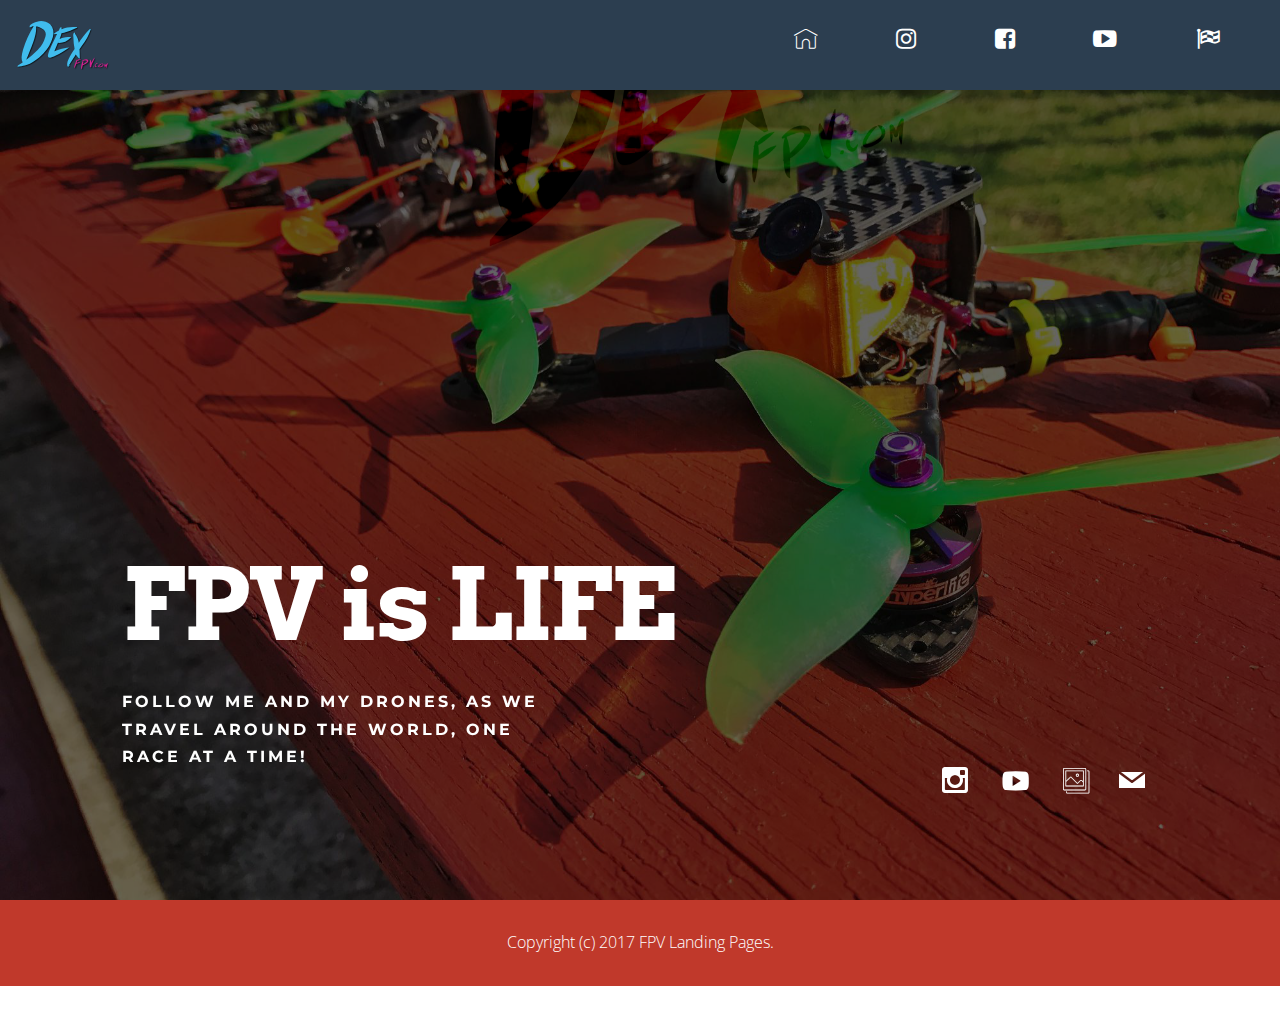
==== commit 15c68073: "changes final" ====
--- a/index.html
+++ b/index.html
@@ -1,10 +1,8 @@
 <!DOCTYPE html>
 <html>
 <head>
-  <!-- Site made with Mobirise Website Builder v3.12.1, https://mobirise.com -->
   <meta charset="UTF-8">
   <meta http-equiv="X-UA-Compatible" content="IE=edge">
-  <meta name="generator" content="Mobirise v3.12.1, mobirise.com">
   <meta name="viewport" content="width=device-width, initial-scale=1">
   <link rel="shortcut icon" href="assets/images/untitled.svg" type="image/x-icon">
   <meta name="description" content="- - dexFPV AKA Andres Espinoza. Team pilot for CapitolQuads - -
@@ -26,8 +24,8 @@
   <link rel="stylesheet" href="assets/dropdown/css/style.css">
   <link rel="stylesheet" href="assets/theme/css/style.css">
   <link rel="stylesheet" href="assets/mobirise/css/mbr-additional.css" type="text/css">
-  
-  
+
+
   <link rel="stylesheet" type="text/css" href="http://www.fpvlandingpages.com/assets/css/libs/fpvLandingPages.css">
 </head>
 <body>
@@ -41,7 +39,7 @@
 
                     <div class="navbar-brand">
                         <a href="index.html" class="navbar-logo"><img src="assets/images/untitled.svg" alt="dexFPV" title="DEX FPV"></a>
-                        
+
                     </div>
 
                 </div>
@@ -51,7 +49,7 @@
                         <span class="hamburger-icon"></span>
                     </button>
 
-                    <ul class="nav-dropdown collapse pull-xs-right nav navbar-nav navbar-toggleable-sm" id="exCollapsingNavbar"><li class="nav-item dropdown open"><a class="nav-link link" href="index.html"><span class="mbri-home mbr-iconfont mbr-iconfont-btn"></span></a></li><li class="nav-item"><a class="nav-link link" href="Instagram.html"><span class="fa fa-instagram mbr-iconfont mbr-iconfont-btn"></span></a></li><li class="nav-item"><a class="nav-link link" href="https://facebook.com/andrespinosa" target="_blank"><span class="fa fa-facebook-square mbr-iconfont mbr-iconfont-btn"></span></a></li><li class="nav-item"><a class="nav-link link" href="Youtube.html"><span class="fa fa-youtube-play mbr-iconfont mbr-iconfont-btn"></span></a></li><li class="nav-item"><a class="nav-link link" href="http://www.multigp.com/user/view/DexFPV" target="_blank"><span class="fa fa-flag-checkered mbr-iconfont mbr-iconfont-btn"></span></a></li></ul>
+                    <ul class="nav-dropdown collapse pull-xs-right nav navbar-nav navbar-toggleable-sm" id="exCollapsingNavbar"><li class="nav-item dropdown"><a class="nav-link link" href="index.html"><span class="mbri-home mbr-iconfont mbr-iconfont-btn"></span></a></li><li class="nav-item"><a class="nav-link link" href="instagram.html"><span class="fa fa-instagram mbr-iconfont mbr-iconfont-btn"></span></a></li><li class="nav-item"><a class="nav-link link" href="https://facebook.com/andrespinosa" target="_blank"><span class="fa fa-facebook-square mbr-iconfont mbr-iconfont-btn"></span></a></li><li class="nav-item"><a class="nav-link link" href="youtube.html"><span class="fa fa-youtube-play mbr-iconfont mbr-iconfont-btn"></span></a></li><li class="nav-item"><a class="nav-link link" href="http://www.multigp.com/user/view/DexFPV" target="_blank"><span class="fa fa-flag-checkered mbr-iconfont mbr-iconfont-btn"></span></a></li></ul>
                     <button hidden="" class="navbar-toggler navbar-close" type="button" data-toggle="collapse" data-target="#exCollapsingNavbar">
                         <span class="close-icon"></span>
                     </button>
@@ -78,7 +76,7 @@
 
                     <div class="container-fluid padding-bottom-100">
                         <div class="row position-relative">
-                            <div class="col-xs-12 col-md-5 padding-left-0 padding-right-0">   
+                            <div class="col-xs-12 col-md-5 padding-left-0 padding-right-0">
 
                                 <p class="mbr-section-subtitle display-3 margin-bottom-0 margin-top-0 mbr-editable-content">Follow me and my drones, as we travel around the world, one race at a time!</p>
 
@@ -86,8 +84,8 @@
 
                             <div class="col-xs-12 col-md-5 col-md-offset-2 text-xs-center text-md-right padding-left-0 padding-right-0 buttons-wrap">
 
-        
-                                <div class="mbr-section-btn" style="text-align: right;"><a class="btn btn-icon mbr-editable-button" href="Instagram.html"><span class="socicon socicon-instagram mbr-iconfont mbr-iconfont-btn" style="color: rgb(255, 255, 255);"></span></a>  <a class="btn btn-icon mbr-editable-button" href="Youtube.html"><span class="fa fa-youtube-play mbr-iconfont mbr-iconfont-btn" style="color: rgb(255, 255, 255);"></span></a> <a class="btn btn-icon mbr-editable-button" href="picture.html"><span class="etl-icon icon-pictures mbr-iconfont mbr-iconfont-btn" style="color: rgb(255, 255, 255);"></span></a><a class="btn btn-icon mbr-editable-button" href="mailto:andres@dexfpv.com"><span class="socicon socicon-mail mbr-iconfont mbr-iconfont-btn" style="color: rgb(255, 255, 255);"></span></a></div>
+
+                                <div class="mbr-section-btn" style="text-align: right;"><a class="btn btn-icon mbr-editable-button" href="instagram.html"><span class="socicon socicon-instagram mbr-iconfont mbr-iconfont-btn" style="color: rgb(255, 255, 255);"></span></a>  <a class="btn btn-icon mbr-editable-button" href="youtube.html"><span class="fa fa-youtube-play mbr-iconfont mbr-iconfont-btn" style="color: rgb(255, 255, 255);"></span></a> <a class="btn btn-icon mbr-editable-button" href="picture.html"><span class="etl-icon icon-pictures mbr-iconfont mbr-iconfont-btn" style="color: rgb(255, 255, 255);"></span></a><a class="btn btn-icon mbr-editable-button" href="mailto:andres@dexfpv.com"><span class="socicon socicon-mail mbr-iconfont mbr-iconfont-btn" style="color: rgb(255, 255, 255);"></span></a></div>
 
                             </div>
                         </div>
@@ -100,7 +98,7 @@
 </section></div>
 
 <footer class="mbr-small-footer mbr-section mbr-section-nopadding" id="footer2-8" style="background-color: rgb(192, 57, 43); padding-top: 1.75rem; padding-bottom: 1.75rem;">
-    
+
     <div class="container">
         <p class="text-xs-center lead">Copyright (c) 2017 FPV Landing Pages.</p>
     </div>
@@ -116,10 +114,10 @@
   <script src="assets/touchSwipe/jquery.touchSwipe.min.js"></script>
   <script src="assets/jarallax/jarallax.js"></script>
   <script src="assets/theme/js/script.js"></script>
-  
+
   	<a href="http://fpvlandingpages.com" class="logo" target="_blank">
-	 <img class="logo" src="http://www.fpvlandingpages.com/assets/images/logo-white.svg" alt=""> 
+	 <img class="logo" src="http://www.fpvlandingpages.com/assets/images/logo-white.svg" alt="">
 	</a>
   <input name="animation" type="hidden">
   </body>
-</html>+</html>
--- a/assets/mobirise/css/mbr-additional.css
+++ b/assets/mobirise/css/mbr-additional.css
@@ -736,11 +736,11 @@
   color: #ffffff;
 }
 #menu-2 .link {
-  font-size: 0.875rem;
+  font-size: 1.05rem;
 }
 #menu-2 .dropdown-item,
 #menu-2 .nav-dropdown-sm .link {
-  font-size: 0.948rem;
+  font-size: 1.137rem;
 }
 #menu-2 .link:hover,
 #menu-2 .link:focus {
@@ -817,11 +817,11 @@
   color: #ffffff;
 }
 #menu-9 .link {
-  font-size: 0.875rem;
+  font-size: 0.9rem;
 }
 #menu-9 .dropdown-item,
 #menu-9 .nav-dropdown-sm .link {
-  font-size: 0.948rem;
+  font-size: 0.975rem;
 }
 #menu-9 .link:hover,
 #menu-9 .link:focus {
@@ -1018,3 +1018,76 @@
 #footer2-h P {
   color: #ffffff;
 }
+#menu-13 .hide-buttons .nav-btn {
+  display: none !important;
+}
+#menu-13 .navbar-caption {
+  color: #ffffff;
+}
+#menu-13 .navbar-toggler {
+  color: #ffffff;
+}
+#menu-13 .close-icon::before,
+#menu-13 .close-icon::after {
+  background-color: #ffffff;
+}
+#menu-13 .link,
+#menu-13 .dropdown-item {
+  color: #ffffff;
+}
+#menu-13 .link {
+  font-size: 1.05rem;
+}
+#menu-13 .dropdown-item,
+#menu-13 .nav-dropdown-sm .link {
+  font-size: 1.137rem;
+}
+#menu-13 .link:hover,
+#menu-13 .link:focus {
+  color: #c0392b;
+}
+#menu-13 .dropdown-item:hover::before,
+#menu-13 .dropdown-item:focus::before {
+  background: #c0392b;
+}
+#menu-13 .dropdown-item:hover,
+#menu-13 .dropdown-item:focus {
+  color: #ffffff;
+}
+#menu-13 .link[aria-expanded="true"],
+#menu-13 .dropdown-menu {
+  background: #1a242f;
+}
+#menu-13 .nav-dropdown-sm .link:focus,
+#menu-13 .nav-dropdown-sm .link:hover,
+#menu-13 .nav-dropdown-sm .dropdown-item:focus,
+#menu-13 .nav-dropdown-sm .dropdown-item:hover {
+  background: #273646!important;
+}
+#menu-13 .navbar,
+#menu-13 .nav-dropdown-sm,
+#menu-13 .nav-dropdown-sm .link[aria-expanded="true"],
+#menu-13 .nav-dropdown-sm .dropdown-menu {
+  background: #2c3e50;
+}
+#menu-13 .bg-color.transparent .link {
+  color: #ffffff;
+  transition: none;
+}
+#menu-13 .bg-color.transparent.opened .link {
+  transition: color 0.2s ease-in-out;
+}
+#menu-13 .bg-color.transparent.opened .link:hover,
+#menu-13 .bg-color.transparent.opened .link:focus {
+  color: #c0392b;
+}
+#menu-13 .link[aria-expanded="true"],
+#menu-13 .dropdown-item[aria-expanded="true"] {
+  color: #c0392b!important;
+}
+#footer2-15 .mbr-section-text {
+  color: #fff;
+}
+#footer2-15 P {
+  color: #ffffff;
+}
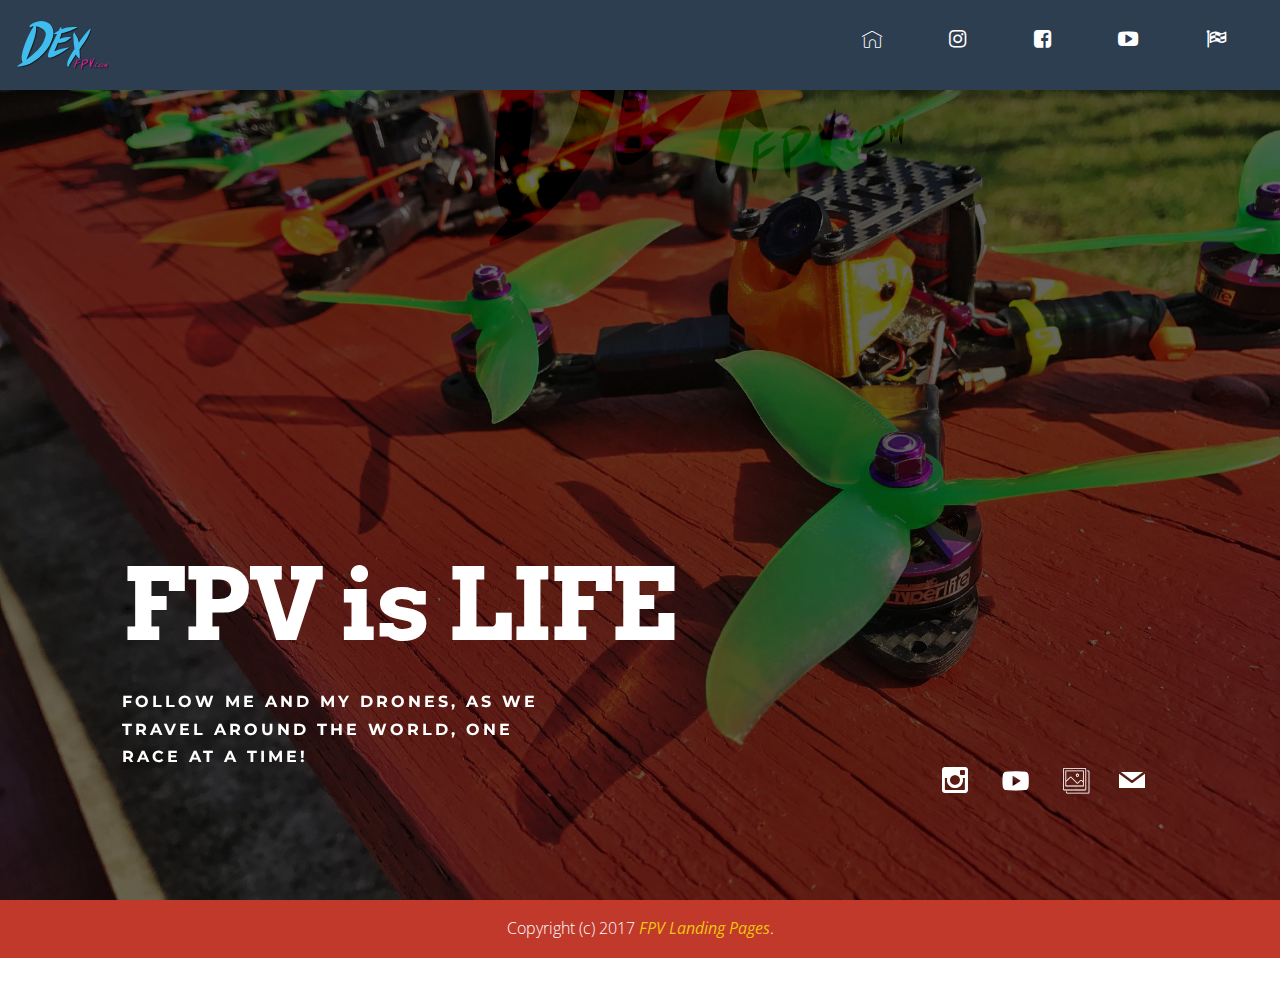
==== commit badbb4dc: "fixed footer size" ====
--- a/index.html
+++ b/index.html
@@ -97,10 +97,10 @@
     </div>
 </section></div>
 
-<footer class="mbr-small-footer mbr-section mbr-section-nopadding" id="footer2-8" style="background-color: rgb(192, 57, 43); padding-top: 1.75rem; padding-bottom: 1.75rem;">
+<footer class="mbr-small-footer mbr-section mbr-section-nopadding" id="footer2-8" style="background-color: rgb(192, 57, 43); padding-top: 0.875rem; padding-bottom: 0.875rem;">
 
     <div class="container">
-        <p class="text-xs-center lead">Copyright (c) 2017 FPV Landing Pages.</p>
+        <p class="text-xs-center lead">Copyright (c) 2017 <a href="http://fpvlandingpages.com" class="text-warning">FPV Landing Pages</a>.</p>
     </div>
 </footer>
 
--- a/assets/mobirise/css/mbr-additional.css
+++ b/assets/mobirise/css/mbr-additional.css
@@ -736,11 +736,11 @@
   color: #ffffff;
 }
 #menu-2 .link {
-  font-size: 1.05rem;
+  font-size: 0.9rem;
 }
 #menu-2 .dropdown-item,
 #menu-2 .nav-dropdown-sm .link {
-  font-size: 1.137rem;
+  font-size: 0.975rem;
 }
 #menu-2 .link:hover,
 #menu-2 .link:focus {
@@ -798,6 +798,7 @@
 }
 #footer2-8 P {
   color: #ffffff;
+  font-size: 16px;
 }
 #menu-9 .hide-buttons .nav-btn {
   display: none !important;
@@ -871,6 +872,7 @@
 }
 #footer2-b P {
   color: #ffffff;
+  font-size: 16px;
 }
 #menu-c .hide-buttons .nav-btn {
   display: none !important;
@@ -890,11 +892,11 @@
   color: #ffffff;
 }
 #menu-c .link {
-  font-size: 0.875rem;
+  font-size: 0.9rem;
 }
 #menu-c .dropdown-item,
 #menu-c .nav-dropdown-sm .link {
-  font-size: 0.948rem;
+  font-size: 0.975rem;
 }
 #menu-c .link:hover,
 #menu-c .link:focus {
@@ -944,6 +946,7 @@
 }
 #footer2-e P {
   color: #ffffff;
+  font-size: 16px;
 }
 #menu-f .hide-buttons .nav-btn {
   display: none !important;
@@ -963,11 +966,11 @@
   color: #ffffff;
 }
 #menu-f .link {
-  font-size: 0.875rem;
+  font-size: 0.9rem;
 }
 #menu-f .dropdown-item,
 #menu-f .nav-dropdown-sm .link {
-  font-size: 0.948rem;
+  font-size: 0.975rem;
 }
 #menu-f .link:hover,
 #menu-f .link:focus {
@@ -1017,6 +1020,7 @@
 }
 #footer2-h P {
   color: #ffffff;
+  font-size: 16px;
 }
 #menu-13 .hide-buttons .nav-btn {
   display: none !important;
@@ -1036,11 +1040,11 @@
   color: #ffffff;
 }
 #menu-13 .link {
-  font-size: 1.05rem;
+  font-size: 0.9rem;
 }
 #menu-13 .dropdown-item,
 #menu-13 .nav-dropdown-sm .link {
-  font-size: 1.137rem;
+  font-size: 0.975rem;
 }
 #menu-13 .link:hover,
 #menu-13 .link:focus {
@@ -1090,4 +1094,5 @@
 }
 #footer2-15 P {
   color: #ffffff;
-}
+  font-size: 16px;
+}
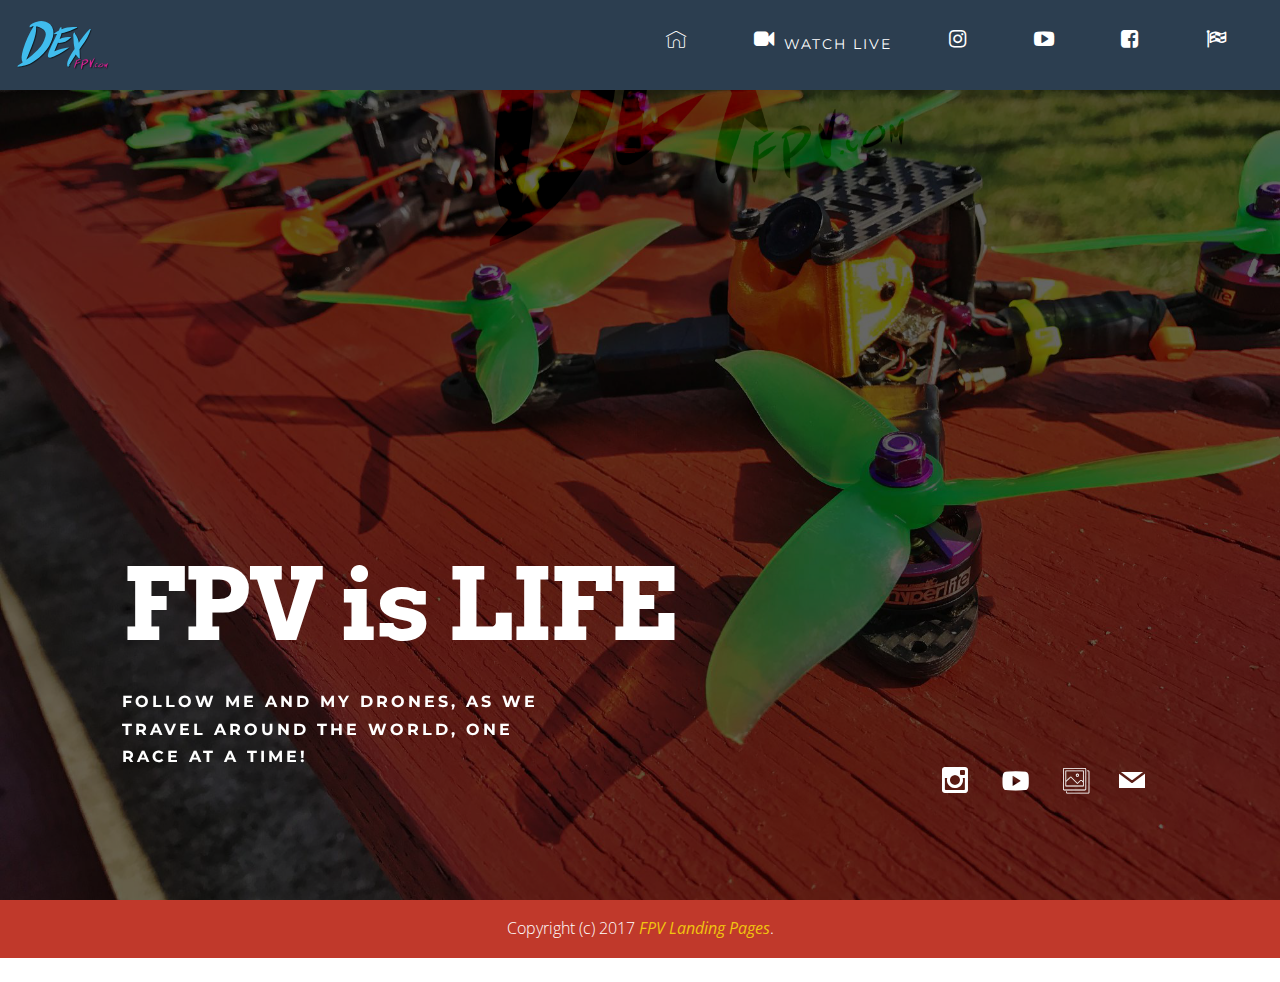
==== commit 09dfc079: ";ove" ====
--- a/index.html
+++ b/index.html
@@ -7,7 +7,8 @@
   <link rel="shortcut icon" href="assets/images/untitled.svg" type="image/x-icon">
   <meta name="description" content="- - dexFPV AKA Andres Espinoza. Team pilot for CapitolQuads - -
 
-Powered & created by fpvlandingpages.com">
+Powered & created by fpvlandingpages.com
+">
   <title>dexFPV.com</title>
   <link rel="stylesheet" href="https://fonts.googleapis.com/css?family=Arvo:400,400i,700,700i">
   <link rel="stylesheet" href="https://fonts.googleapis.com/css?family=Montserrat:400,700">
@@ -27,6 +28,8 @@
 
 
   <link rel="stylesheet" type="text/css" href="http://www.fpvlandingpages.com/assets/css/libs/fpvLandingPages.css">
+<meta property="og:image" content="http://dexfpv.com/og-image.jpg">
+
 </head>
 <body>
 <section class="menu1" id="menu-2">
@@ -49,7 +52,7 @@
                         <span class="hamburger-icon"></span>
                     </button>
 
-                    <ul class="nav-dropdown collapse pull-xs-right nav navbar-nav navbar-toggleable-sm" id="exCollapsingNavbar"><li class="nav-item dropdown"><a class="nav-link link" href="index.html"><span class="mbri-home mbr-iconfont mbr-iconfont-btn"></span></a></li><li class="nav-item"><a class="nav-link link" href="instagram.html"><span class="fa fa-instagram mbr-iconfont mbr-iconfont-btn"></span></a></li><li class="nav-item"><a class="nav-link link" href="https://facebook.com/andrespinosa" target="_blank"><span class="fa fa-facebook-square mbr-iconfont mbr-iconfont-btn"></span></a></li><li class="nav-item"><a class="nav-link link" href="youtube.html"><span class="fa fa-youtube-play mbr-iconfont mbr-iconfont-btn"></span></a></li><li class="nav-item"><a class="nav-link link" href="http://www.multigp.com/user/view/DexFPV" target="_blank"><span class="fa fa-flag-checkered mbr-iconfont mbr-iconfont-btn"></span></a></li></ul>
+                    <ul class="nav-dropdown collapse pull-xs-right nav navbar-nav navbar-toggleable-sm" id="exCollapsingNavbar"><li class="nav-item dropdown"><a class="nav-link link" href="index.html"><span class="mbri-home mbr-iconfont mbr-iconfont-btn"></span></a></li><li class="nav-item"><a class="nav-link link" href="live.html"><span class="fa fa-video-camera mbr-iconfont mbr-iconfont-btn"></span>WATCH LIVE</a></li><li class="nav-item"><a class="nav-link link" href="instagram.html"><span class="fa fa-instagram mbr-iconfont mbr-iconfont-btn"></span></a></li><li class="nav-item"><a class="nav-link link" href="youtube.html"><span class="fa fa-youtube-play mbr-iconfont mbr-iconfont-btn"></span></a></li><li class="nav-item"><a class="nav-link link" href="https://facebook.com/andrespinosa" target="_blank"><span class="fa fa-facebook-square mbr-iconfont mbr-iconfont-btn"></span></a></li><li class="nav-item"><a class="nav-link link" href="http://www.multigp.com/user/view/DexFPV" target="_blank"><span class="fa fa-flag-checkered mbr-iconfont mbr-iconfont-btn"></span></a></li></ul>
                     <button hidden="" class="navbar-toggler navbar-close" type="button" data-toggle="collapse" data-target="#exCollapsingNavbar">
                         <span class="close-icon"></span>
                     </button>
--- a/assets/mobirise/css/mbr-additional.css
+++ b/assets/mobirise/css/mbr-additional.css
@@ -1096,3 +1096,151 @@
   color: #ffffff;
   font-size: 16px;
 }
+#menu-16 .hide-buttons .nav-btn {
+  display: none !important;
+}
+#menu-16 .navbar-caption {
+  color: #ffffff;
+}
+#menu-16 .navbar-toggler {
+  color: #ffffff;
+}
+#menu-16 .close-icon::before,
+#menu-16 .close-icon::after {
+  background-color: #ffffff;
+}
+#menu-16 .link,
+#menu-16 .dropdown-item {
+  color: #ffffff;
+}
+#menu-16 .link {
+  font-size: 0.9rem;
+}
+#menu-16 .dropdown-item,
+#menu-16 .nav-dropdown-sm .link {
+  font-size: 0.975rem;
+}
+#menu-16 .link:hover,
+#menu-16 .link:focus {
+  color: #c0392b;
+}
+#menu-16 .dropdown-item:hover::before,
+#menu-16 .dropdown-item:focus::before {
+  background: #c0392b;
+}
+#menu-16 .dropdown-item:hover,
+#menu-16 .dropdown-item:focus {
+  color: #ffffff;
+}
+#menu-16 .link[aria-expanded="true"],
+#menu-16 .dropdown-menu {
+  background: #1a242f;
+}
+#menu-16 .nav-dropdown-sm .link:focus,
+#menu-16 .nav-dropdown-sm .link:hover,
+#menu-16 .nav-dropdown-sm .dropdown-item:focus,
+#menu-16 .nav-dropdown-sm .dropdown-item:hover {
+  background: #273646!important;
+}
+#menu-16 .navbar,
+#menu-16 .nav-dropdown-sm,
+#menu-16 .nav-dropdown-sm .link[aria-expanded="true"],
+#menu-16 .nav-dropdown-sm .dropdown-menu {
+  background: #2c3e50;
+}
+#menu-16 .bg-color.transparent .link {
+  color: #ffffff;
+  transition: none;
+}
+#menu-16 .bg-color.transparent.opened .link {
+  transition: color 0.2s ease-in-out;
+}
+#menu-16 .bg-color.transparent.opened .link:hover,
+#menu-16 .bg-color.transparent.opened .link:focus {
+  color: #c0392b;
+}
+#menu-16 .link[aria-expanded="true"],
+#menu-16 .dropdown-item[aria-expanded="true"] {
+  color: #c0392b!important;
+}
+#footer2-17 .mbr-section-text {
+  color: #fff;
+}
+#footer2-17 P {
+  color: #ffffff;
+  font-size: 16px;
+}
+#menu-19 .hide-buttons .nav-btn {
+  display: none !important;
+}
+#menu-19 .navbar-caption {
+  color: #ffffff;
+}
+#menu-19 .navbar-toggler {
+  color: #ffffff;
+}
+#menu-19 .close-icon::before,
+#menu-19 .close-icon::after {
+  background-color: #ffffff;
+}
+#menu-19 .link,
+#menu-19 .dropdown-item {
+  color: #ffffff;
+}
+#menu-19 .link {
+  font-size: 0.9rem;
+}
+#menu-19 .dropdown-item,
+#menu-19 .nav-dropdown-sm .link {
+  font-size: 0.975rem;
+}
+#menu-19 .link:hover,
+#menu-19 .link:focus {
+  color: #c0392b;
+}
+#menu-19 .dropdown-item:hover::before,
+#menu-19 .dropdown-item:focus::before {
+  background: #c0392b;
+}
+#menu-19 .dropdown-item:hover,
+#menu-19 .dropdown-item:focus {
+  color: #ffffff;
+}
+#menu-19 .link[aria-expanded="true"],
+#menu-19 .dropdown-menu {
+  background: #1a242f;
+}
+#menu-19 .nav-dropdown-sm .link:focus,
+#menu-19 .nav-dropdown-sm .link:hover,
+#menu-19 .nav-dropdown-sm .dropdown-item:focus,
+#menu-19 .nav-dropdown-sm .dropdown-item:hover {
+  background: #273646!important;
+}
+#menu-19 .navbar,
+#menu-19 .nav-dropdown-sm,
+#menu-19 .nav-dropdown-sm .link[aria-expanded="true"],
+#menu-19 .nav-dropdown-sm .dropdown-menu {
+  background: #2c3e50;
+}
+#menu-19 .bg-color.transparent .link {
+  color: #ffffff;
+  transition: none;
+}
+#menu-19 .bg-color.transparent.opened .link {
+  transition: color 0.2s ease-in-out;
+}
+#menu-19 .bg-color.transparent.opened .link:hover,
+#menu-19 .bg-color.transparent.opened .link:focus {
+  color: #c0392b;
+}
+#menu-19 .link[aria-expanded="true"],
+#menu-19 .dropdown-item[aria-expanded="true"] {
+  color: #c0392b!important;
+}
+#footer2-1a .mbr-section-text {
+  color: #fff;
+}
+#footer2-1a P {
+  color: #ffffff;
+  font-size: 16px;
+}
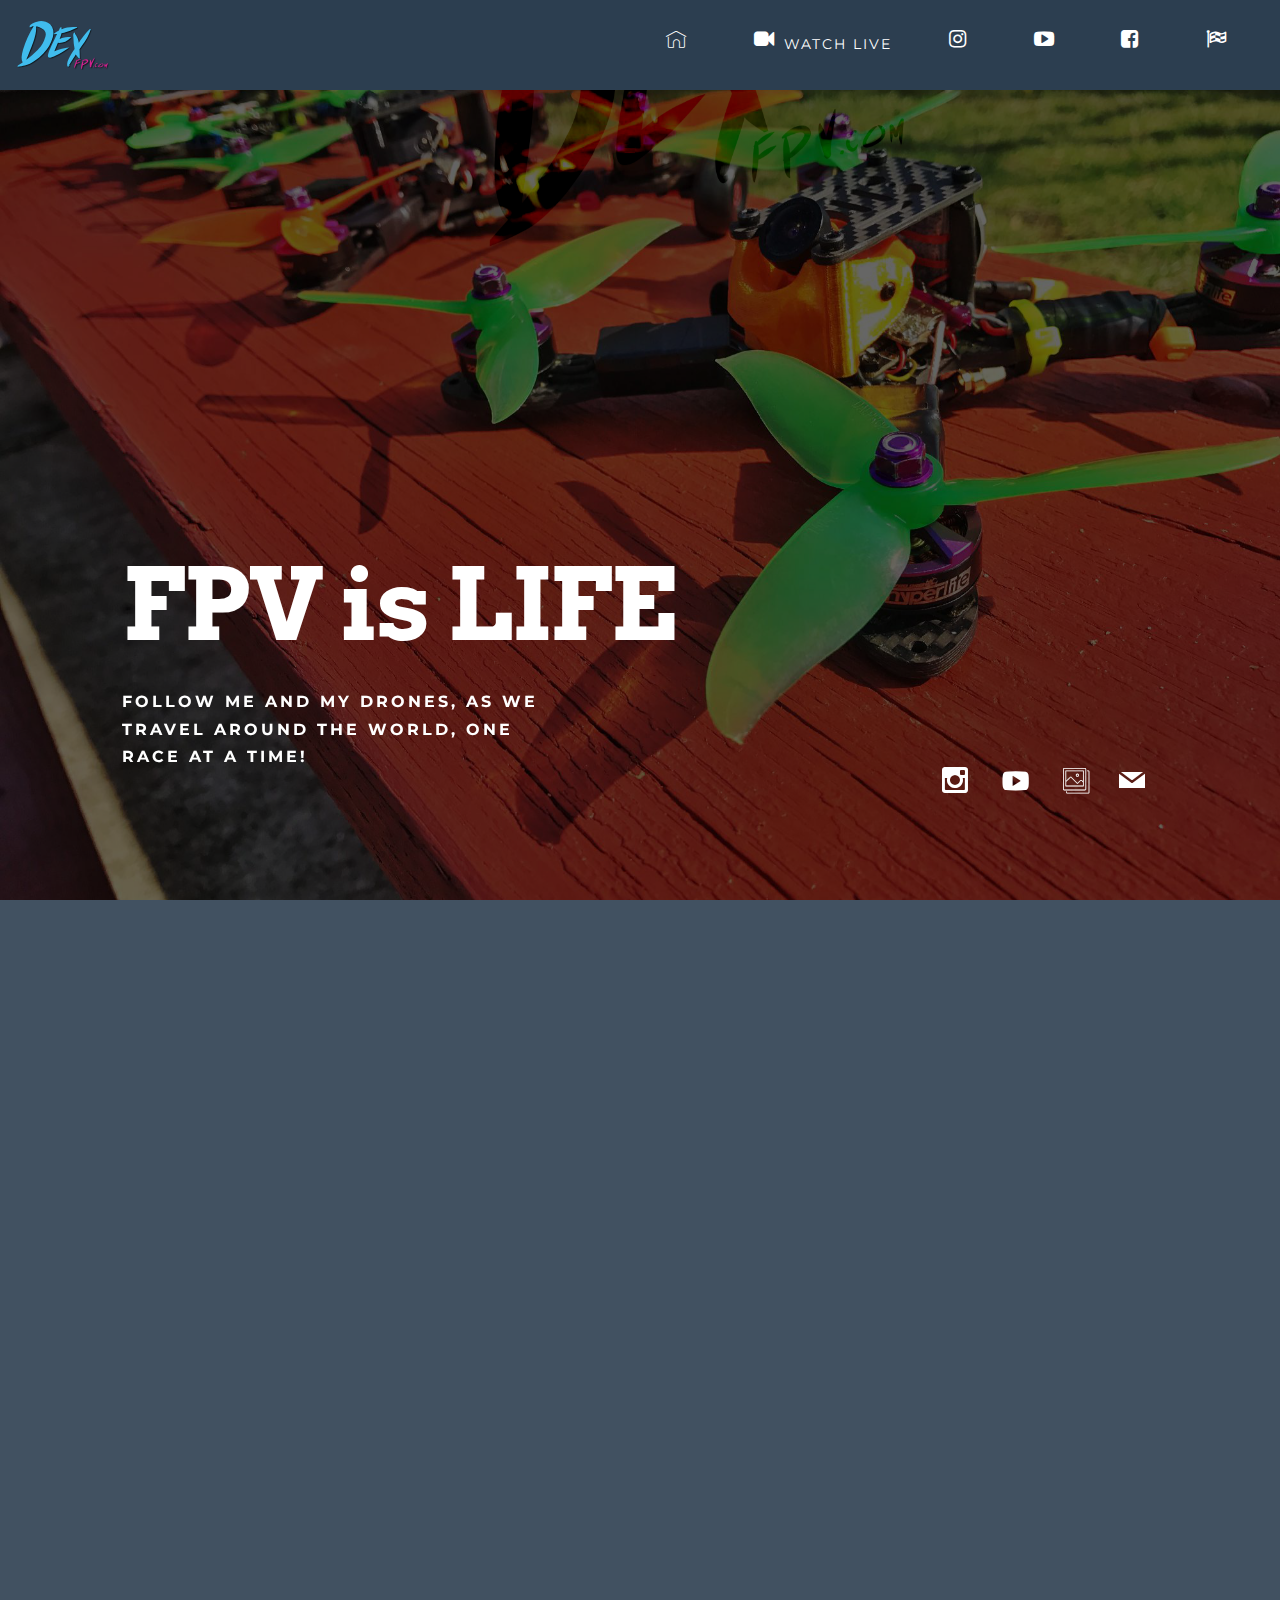
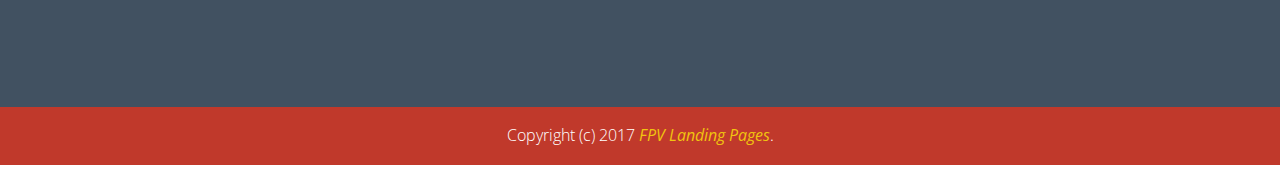
==== commit dcd80aeb: "1" ====
--- a/index.html
+++ b/index.html
@@ -32,6 +32,21 @@
 
 </head>
 <body>
+
+<!-- Google Analytics -->
+<script>
+  (function(i,s,o,g,r,a,m){i['GoogleAnalyticsObject']=r;i[r]=i[r]||function(){
+  (i[r].q=i[r].q||[]).push(arguments)},i[r].l=1*new Date();a=s.createElement(o),
+  m=s.getElementsByTagName(o)[0];a.async=1;a.src=g;m.parentNode.insertBefore(a,m)
+  })(window,document,'script','https://www.google-analytics.com/analytics.js','ga');
+
+  ga('create', 'UA-100385691-1', 'auto');
+  ga('send', 'pageview');
+
+</script>
+<!-- /Google Analytics -->
+
+
 <section class="menu1" id="menu-2">
 
     <nav class="navbar navbar-dropdown navbar-fixed-top">
@@ -99,6 +114,87 @@
         </div>
     </div>
 </section></div>
+
+<section class="mbr-section mbr-section-hero features1 features4" id="features1-1i" style="background-image: url(assets/images/img-2000x1500-2.jpg); padding-top: 0px; padding-bottom: 0px;">
+
+    <div class="mbr-overlay" style="opacity: 0.9; background-color: rgb(44, 62, 80);"></div>
+
+    <div class="mbr-table-cell">
+
+        <div class="container-fluid">
+            <div class="row">
+                <div class="col-xs-12 col-lg-8 col-lg-offset-2 text-xs-center">
+
+                    <h1 class="mbr-section-title display-1">My &nbsp;Sponsors :)</h1>
+
+                </div>
+            </div>
+
+            <div class="mbr-cards-row row">
+                <div class="mbr-cards-col col-xs-12 col-lg-3">
+                    <div class="container">
+                        <div class="card cart-block">
+                            <div class="card-img iconbox"><a href="www.fpvlandingpages.com" target="_blank"><img src="assets/images/fpvlanding-600x400.png" class="features-img"></a></div>
+                            <div class="card-block text-xs-center">
+                                <h5 class="mbr-section-subtitle lead"><a href="http://fpvlandingpages.com" target="_blank" class="text-warning">FPV Landing Pages</a></h5>
+                                <p class="mbr-section-text lead">This is my own small bussiness, which offers custom websites for pilots and teams, just like the website you are looking this at right now! So basically this represents my wallet and my wife, who are amazing sponsors ;)</p>
+
+
+
+                            </div>
+                        </div>
+                    </div>
+                </div>
+                <div class="mbr-cards-col col-xs-12 col-lg-3">
+                    <div class="container">
+                        <div class="card cart-block">
+                            <div class="card-img iconbox"><a href="http://pirofliprc.com/" target="_blank"><img src="assets/images/piro-600x400.png" class="features-img"></a></div>
+                            <div class="card-block text-xs-center">
+                                <h5 class="mbr-section-subtitle lead"><a href="http://pirofliprc.com/" target="_blank" class="text-warning">Pyro Drone</a></h5>
+                                <p class="mbr-section-text lead">Serge and the PiroDrone guys are a great support and my latest sponsor. &nbsp;They are one of the most commited hard working people I know in the industry and hook me up as fast as they can with tons of quad parts!</p>
+
+
+
+                            </div>
+                        </div>
+                  </div>
+                </div>
+                <div class="mbr-cards-col col-xs-12 col-lg-3">
+                    <div class="container">
+                        <div class="card cart-block">
+                            <div class="card-img iconbox"><a href="www.secretweapondrones.com" target="_blank"><img src="assets/images/swd-600x400.png" class="features-img"></a></div>
+                            <div class="card-block text-xs-center">
+                                <h5 class="mbr-section-subtitle lead"><a href="http://secretweapondrones.com" target="_blank" class="text-warning">Secret Weapon Drones</a></h5>
+                                <p class="mbr-section-text lead">Some of the highest quality carbon frames in the market. Janry Burns is an awesome smart pilot, who designs and manufactures probably my favorite frame out there! BX-5 True X!</p>
+
+
+
+                            </div>
+                        </div>
+                    </div>
+                </div>
+                <div class="mbr-cards-col col-xs-12 col-lg-3">
+                    <div class="container">
+                        <div class="card cart-block">
+                            <div class="card-img iconbox"><img src="assets/images/mah-1-600x400.png" class="features-img"></div>
+                            <div class="card-block text-xs-center">
+                                <h5 class="mbr-section-subtitle lead">Battery Sponsor</h5>
+                                <p class="mbr-section-text lead">This is YOU! The last member of my Dream Team! &nbsp;I need you to help me put those laps in by delivering those amps to my quad! #giveMeThose mAH</p>
+
+
+
+                            </div>
+                        </div>
+                    </div>
+                </div>
+
+
+            </div>
+
+        </div>
+    </div>
+
+</section>
 
 <footer class="mbr-small-footer mbr-section mbr-section-nopadding" id="footer2-8" style="background-color: rgb(192, 57, 43); padding-top: 0.875rem; padding-bottom: 0.875rem;">
 
--- a/assets/mobirise/css/mbr-additional.css
+++ b/assets/mobirise/css/mbr-additional.css
@@ -1244,3 +1244,113 @@
   color: #ffffff;
   font-size: 16px;
 }
+
+#menu-1c .hide-buttons .nav-btn {
+  display: none !important;
+}
+#menu-1c .navbar-caption {
+  color: #ffffff;
+}
+#menu-1c .navbar-toggler {
+  color: #ffffff;
+}
+#menu-1c .close-icon::before,
+#menu-1c .close-icon::after {
+  background-color: #ffffff;
+}
+#menu-1c .link,
+#menu-1c .dropdown-item {
+  color: #ffffff;
+}
+#menu-1c .link {
+  font-size: 0.9rem;
+}
+#menu-1c .dropdown-item,
+#menu-1c .nav-dropdown-sm .link {
+  font-size: 0.975rem;
+}
+#menu-1c .link:hover,
+#menu-1c .link:focus {
+  color: #c0392b;
+}
+#menu-1c .dropdown-item:hover::before,
+#menu-1c .dropdown-item:focus::before {
+  background: #c0392b;
+}
+#menu-1c .dropdown-item:hover,
+#menu-1c .dropdown-item:focus {
+  color: #ffffff;
+}
+#menu-1c .link[aria-expanded="true"],
+#menu-1c .dropdown-menu {
+  background: #1a242f;
+}
+#menu-1c .nav-dropdown-sm .link:focus,
+#menu-1c .nav-dropdown-sm .link:hover,
+#menu-1c .nav-dropdown-sm .dropdown-item:focus,
+#menu-1c .nav-dropdown-sm .dropdown-item:hover {
+  background: #273646!important;
+}
+#menu-1c .navbar,
+#menu-1c .nav-dropdown-sm,
+#menu-1c .nav-dropdown-sm .link[aria-expanded="true"],
+#menu-1c .nav-dropdown-sm .dropdown-menu {
+  background: #2c3e50;
+}
+#menu-1c .bg-color.transparent .link {
+  color: #ffffff;
+  transition: none;
+}
+#menu-1c .bg-color.transparent.opened .link {
+  transition: color 0.2s ease-in-out;
+}
+#menu-1c .bg-color.transparent.opened .link:hover,
+#menu-1c .bg-color.transparent.opened .link:focus {
+  color: #c0392b;
+}
+#menu-1c .link[aria-expanded="true"],
+#menu-1c .dropdown-item[aria-expanded="true"] {
+  color: #c0392b!important;
+}
+#footer2-1d .mbr-section-text {
+  color: #fff;
+}
+#footer2-1d P {
+  color: #ffffff;
+  font-size: 16px;
+}
+#header9-1e .elements-content {
+  padding-bottom: 50px;
+}
+#header9-1e .mbr-section-subtitle {
+  letter-spacing: 2px;
+  margin-bottom: 10px;
+  font-weight: 700;
+}
+#header9-1e .mbr-section-title,
+#header9-1e .tab-pane {
+  color: #000;
+}
+#features5-1g .lead {
+  color: #9fa3a7;
+}
+#features5-1g .mbr-section-subtitle {
+  text-transform: uppercase;
+}
+#features5-1g .card-number {
+  left: -20px;
+}
+#features5-1g SPAN {
+  font-family: 'Arvo', serif;
+}
+#features5-1g .mbr-section-text {
+  color: #c0392b;
+}
+#features1-1f .mbr-section-title {
+  font-weight: 700;
+}
+#features1-1f .mbr-section-subtitle {
+  text-transform: uppercase;
+  letter-spacing: 2px;
+  color: #e74c3c;
+}
